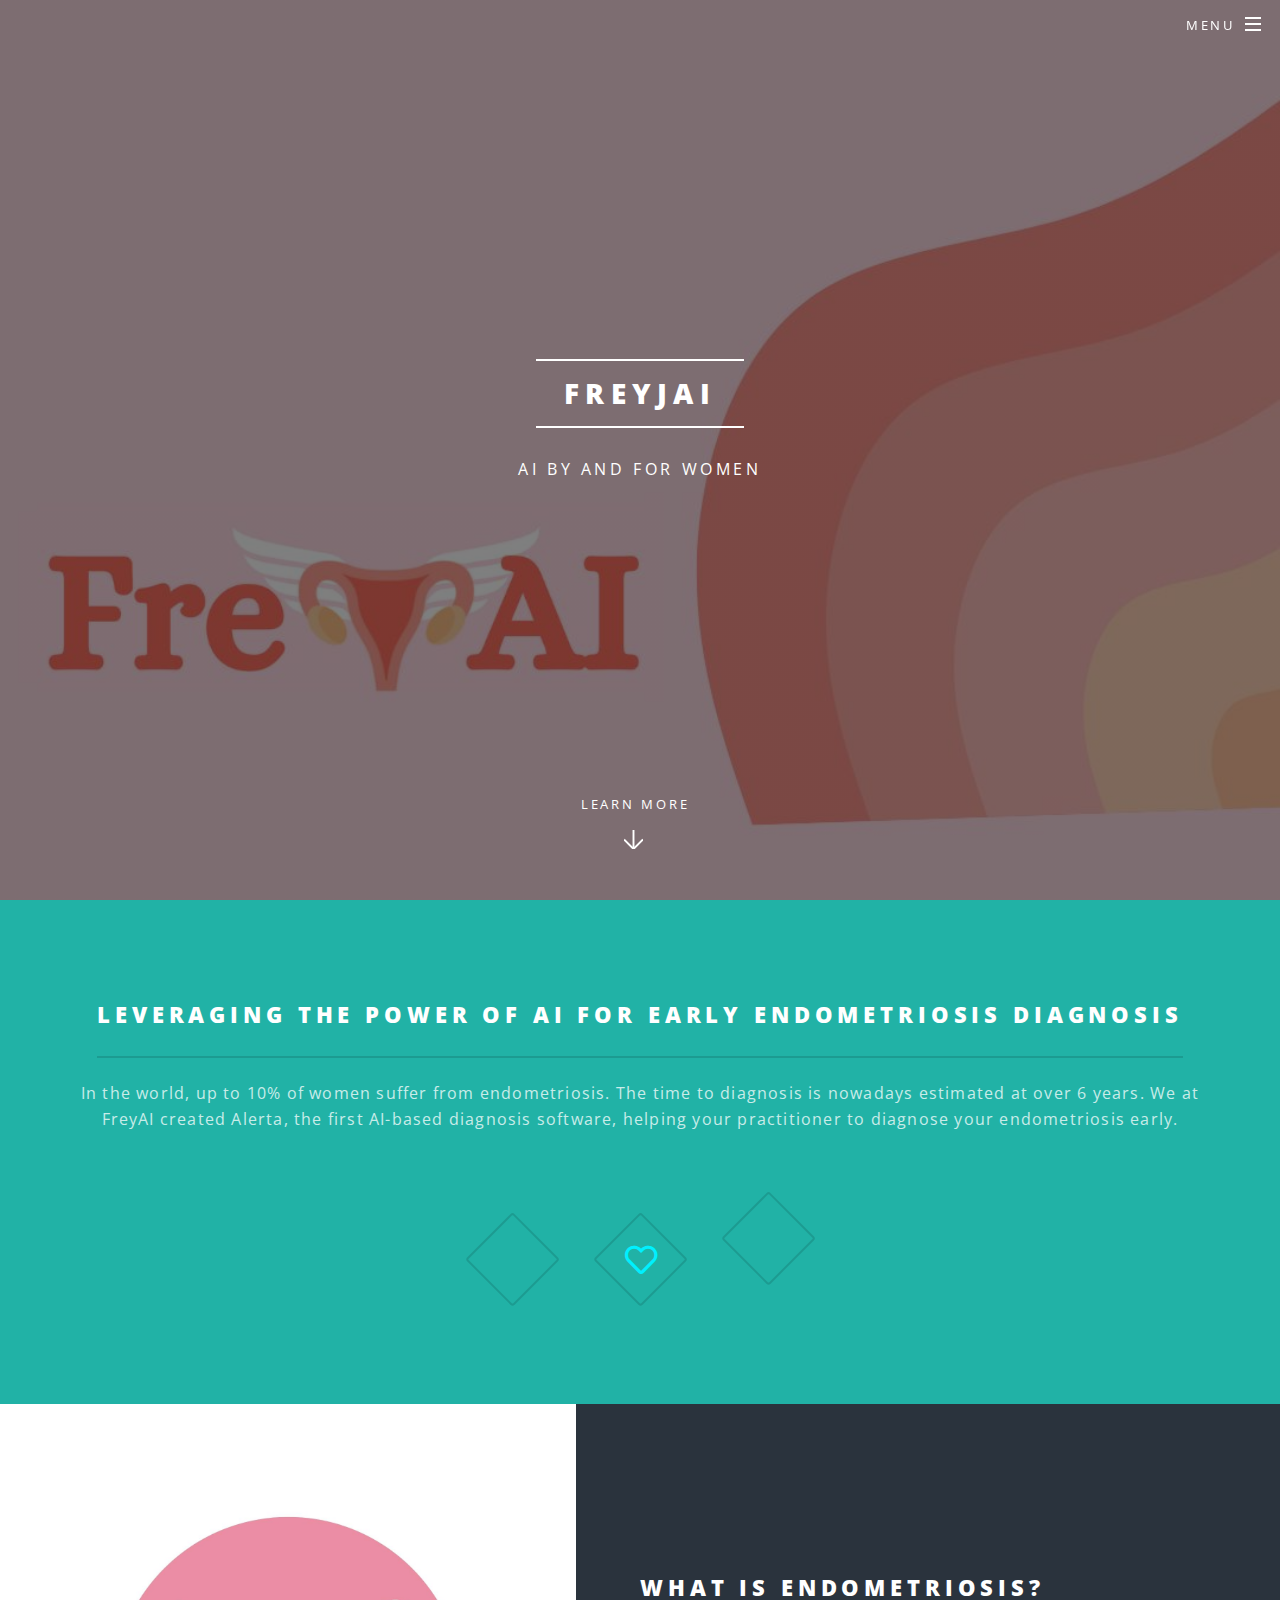
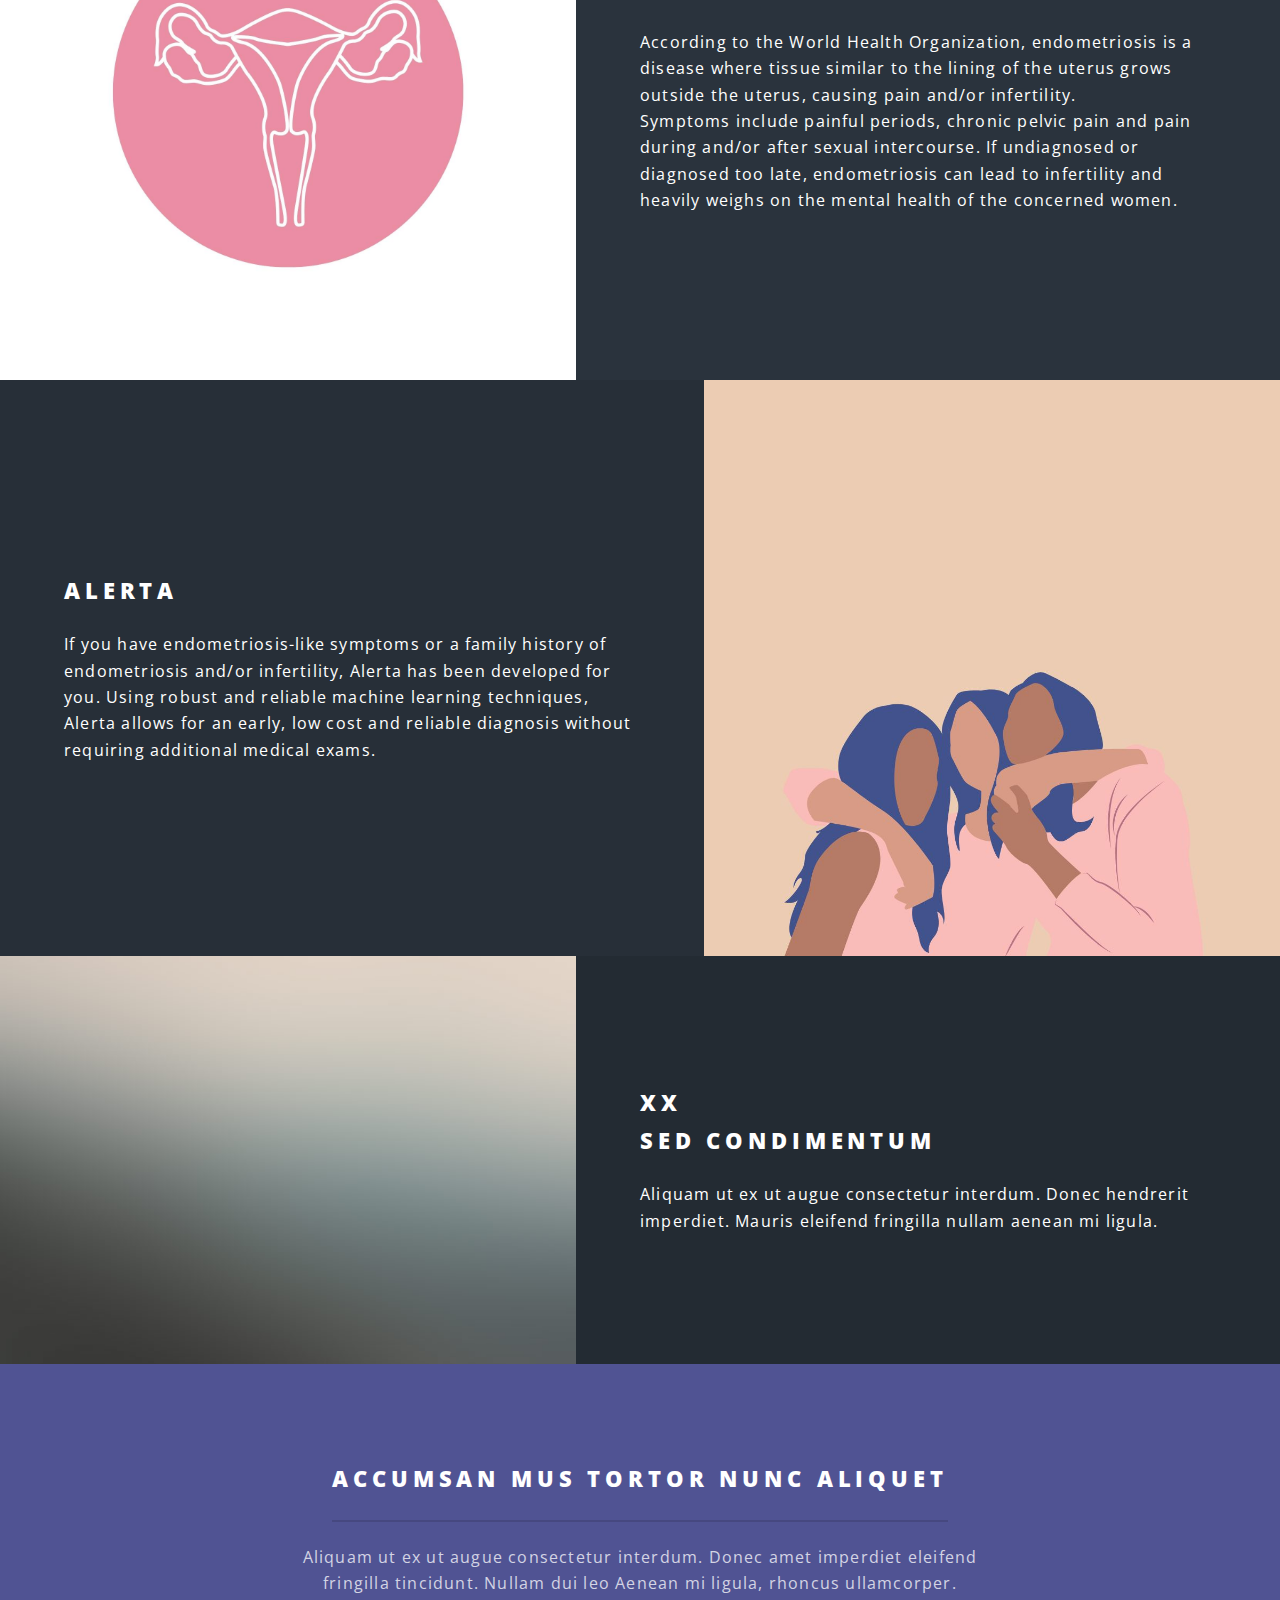
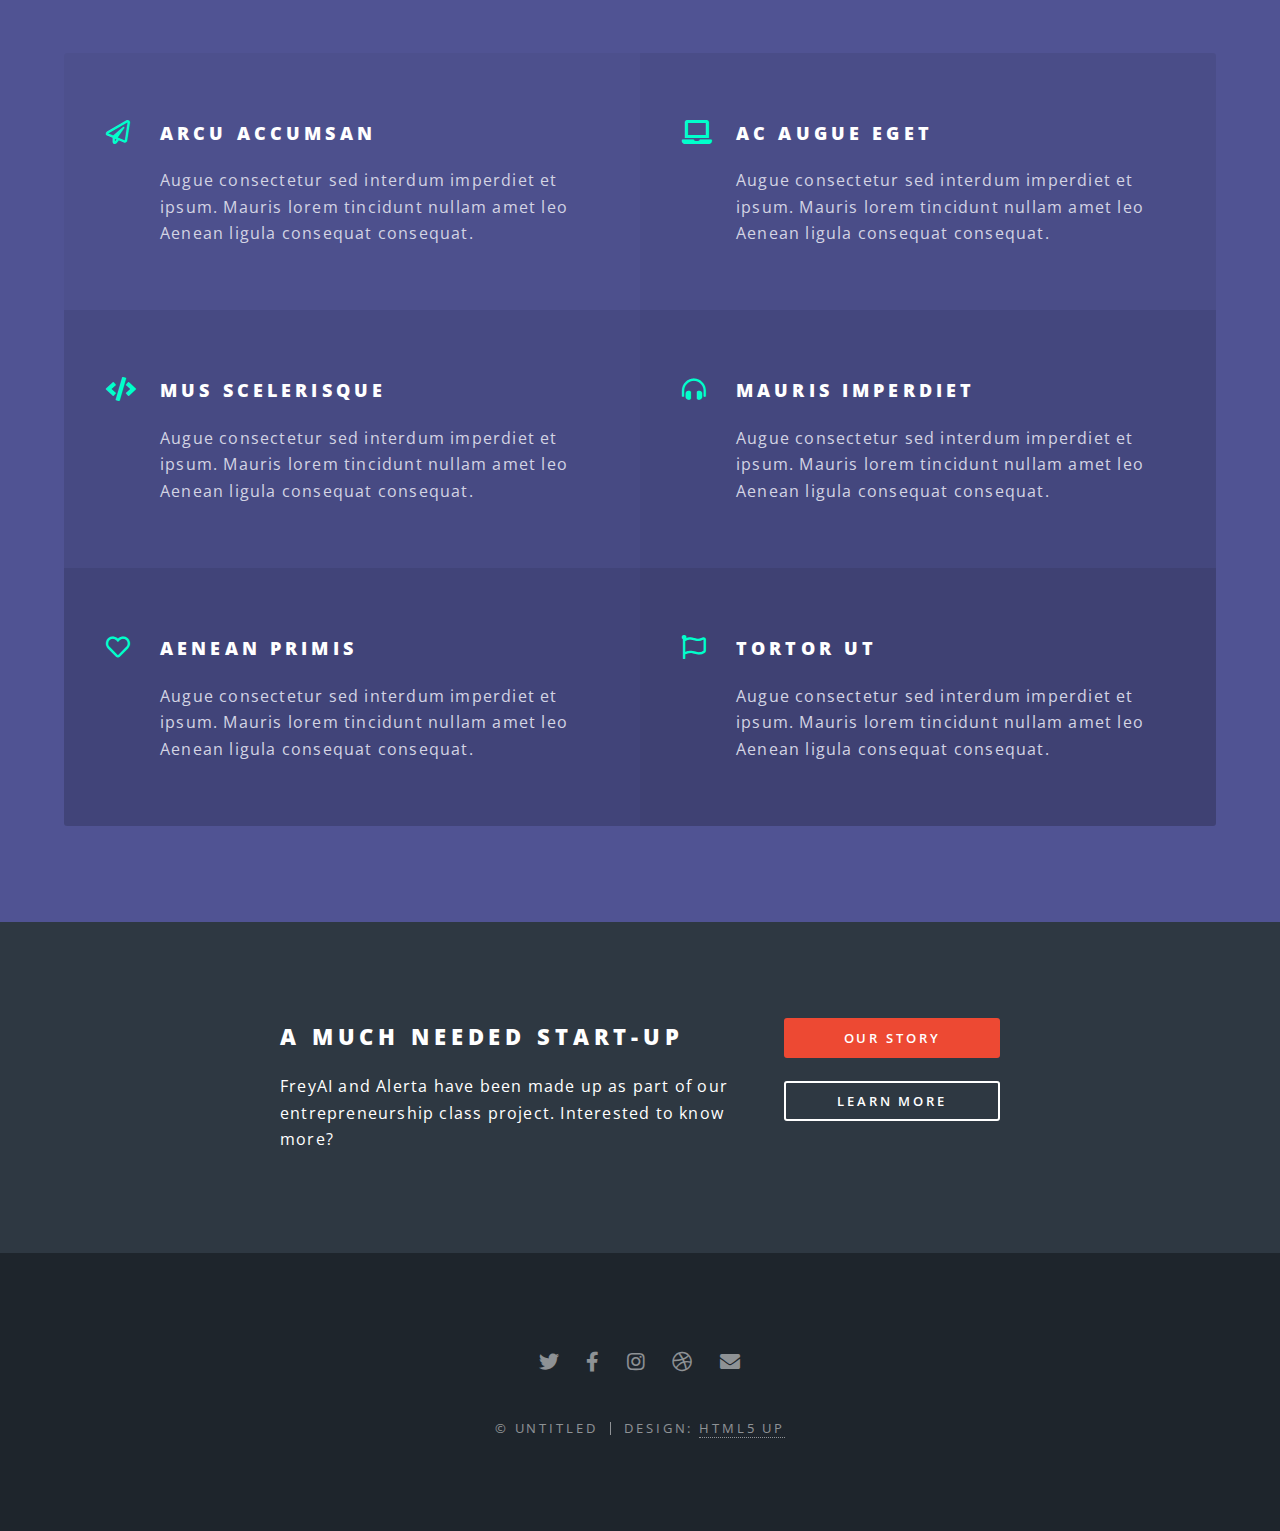
==== index.html @ 2bc04b13 "Update index.html" ====
<!DOCTYPE HTML>
<!--
	Spectral by HTML5 UP
	html5up.net | @ajlkn
	Free for personal and commercial use under the CCA 3.0 license (html5up.net/license)
-->
<html>
	<head>
		<title>FreyjAI</title>
		<meta charset="utf-8" />
		<meta name="viewport" content="width=device-width, initial-scale=1, user-scalable=no" />
		<link rel="stylesheet" href="assets/css/main.css" />
		<noscript><link rel="stylesheet" href="assets/css/noscript.css" /></noscript>
	</head>
	<body class="landing is-preload">

		<!-- Page Wrapper -->
			<div id="page-wrapper">

				<!-- Header -->
					<header id="header" class="alt">
						<h1><a href="index.html">FreyAI - Alerta</a></h1>
						<nav id="nav">
							<ul>
								<li class="special">
									<a href="#menu" class="menuToggle"><span>Menu</span></a>
									<div id="menu">
										<ul>
											<li><a href="index.html">Home</a></li>
											<li><a href="our_story.html">Our Story</a></li>
											<li><a href="product.html">Our product</a></li>
											<li><a href="#">Sign Up</a></li>
											<li><a href="#">Log In</a></li>
										</ul>
									</div>
								</li>
							</ul>
						</nav>
					</header>

				<!-- Banner -->
					<section id="banner">
						<div class="inner">
							<h2>FreyjAI</h2>
							<p> AI by and for women<br />
							<br />
							<!--crafted by <a href="http://html5up.net">HTML5 UP</a>.</p> -->
							<!-- ul class="actions special">
								<li><a href="#" class="button primary">Activate</a></li>
							</ul -->
						</div>
						<a href="#one" class="more scrolly">Learn More</a>
					</section>

				<!-- One -->
					<section id="one" class="wrapper style1 special">
						<div class="inner">
							<header class="major">
								<h2> Leveraging the power of AI for early endometriosis diagnosis </h2>
								<p> In the world, up to 10% of women suffer from endometriosis. The time to diagnosis is nowadays estimated at over 6 years.
								We at FreyAI created Alerta, the first AI-based diagnosis software, helping your practitioner to diagnose your endometriosis early.</p>
							</header>
							<ul class="icons major">
								<li><span class="icon fa-user-md major style1"><span class="label">Lorem</span></span></li>
								<li><span class="icon fa-heart major style2"><span class="label">Ipsum</span></span></li>
								<li><span class="icon fa-shield-check major style3"><span class="label">Dolor</span></span></li>
							</ul>
						</div>
					</section>

				<!-- Two -->
					<section id="two" class="wrapper alt style2">
						<section class="spotlight">
							<div class="image"><img src="images/uterus_pink.jpg" alt="" /></div><div class="content">
								<h2>What is endometriosis?</h2>
								<p> According to the World Health Organization, endometriosis is a disease where tissue similar to the lining of the uterus grows outside the uterus, causing pain and/or infertility. <br />
								Symptoms include painful periods, chronic pelvic pain and pain during and/or after sexual intercourse.
								If undiagnosed or diagnosed too late, endometriosis can lead to infertility and heavily weighs on the mental health of the concerned women.</p>
							</div>
						</section>
						<section class="spotlight">
							<div class="image"><img src="images/3_girls.jpg" alt="" /></div><div class="content">
								<h2>Alerta</h2>
								<p>If you have endometriosis-like symptoms or a family history of endometriosis and/or infertility, Alerta has been developed for you. Using robust and reliable machine learning techniques, Alerta allows for an early, low cost and reliable diagnosis without requiring additional medical exams.</p>
							</div>
						</section>
						<section class="spotlight">
							<div class="image"><img src="images/pic03.jpg" alt="" /></div><div class="content">
								<h2>XX<br />
								sed condimentum</h2>
								<p>Aliquam ut ex ut augue consectetur interdum. Donec hendrerit imperdiet. Mauris eleifend fringilla nullam aenean mi ligula.</p>
							</div>
						</section>
					</section>

				<!-- Three -->
					<section id="three" class="wrapper style3 special">
						<div class="inner">
							<header class="major">
								<h2>Accumsan mus tortor nunc aliquet</h2>
								<p>Aliquam ut ex ut augue consectetur interdum. Donec amet imperdiet eleifend<br />
								fringilla tincidunt. Nullam dui leo Aenean mi ligula, rhoncus ullamcorper.</p>
							</header>
							<ul class="features">
								<li class="icon fa-paper-plane">
									<h3>Arcu accumsan</h3>
									<p>Augue consectetur sed interdum imperdiet et ipsum. Mauris lorem tincidunt nullam amet leo Aenean ligula consequat consequat.</p>
								</li>
								<li class="icon solid fa-laptop">
									<h3>Ac Augue Eget</h3>
									<p>Augue consectetur sed interdum imperdiet et ipsum. Mauris lorem tincidunt nullam amet leo Aenean ligula consequat consequat.</p>
								</li>
								<li class="icon solid fa-code">
									<h3>Mus Scelerisque</h3>
									<p>Augue consectetur sed interdum imperdiet et ipsum. Mauris lorem tincidunt nullam amet leo Aenean ligula consequat consequat.</p>
								</li>
								<li class="icon solid fa-headphones-alt">
									<h3>Mauris Imperdiet</h3>
									<p>Augue consectetur sed interdum imperdiet et ipsum. Mauris lorem tincidunt nullam amet leo Aenean ligula consequat consequat.</p>
								</li>
								<li class="icon fa-heart">
									<h3>Aenean Primis</h3>
									<p>Augue consectetur sed interdum imperdiet et ipsum. Mauris lorem tincidunt nullam amet leo Aenean ligula consequat consequat.</p>
								</li>
								<li class="icon fa-flag">
									<h3>Tortor Ut</h3>
									<p>Augue consectetur sed interdum imperdiet et ipsum. Mauris lorem tincidunt nullam amet leo Aenean ligula consequat consequat.</p>
								</li>
							</ul>
						</div>
					</section>

				<!-- CTA -->
					<section id="cta" class="wrapper style4">
						<div class="inner">
							<header>
								<h2>A much needed start-up </h2>
								<p>FreyAI and Alerta have been made up as part of our entrepreneurship class project. Interested to know more?</p>
							</header>
							<ul class="actions stacked">
								<li><a href="our_story.html" class="button fit primary">Our story</a></li>
								<li><a href="https://staging-edu.epfl.ch/coursebook/fr/entrepreneurship-in-life-sciences-BIO-490" class="button fit">Learn More</a></li>
							</ul>
						</div>
					</section>

				<!-- Footer -->
					<footer id="footer">
						<ul class="icons">
							<li><a href="#" class="icon brands fa-twitter"><span class="label">Twitter</span></a></li>
							<li><a href="#" class="icon brands fa-facebook-f"><span class="label">Facebook</span></a></li>
							<li><a href="#" class="icon brands fa-instagram"><span class="label">Instagram</span></a></li>
							<li><a href="#" class="icon brands fa-dribbble"><span class="label">Dribbble</span></a></li>
							<li><a href="#" class="icon solid fa-envelope"><span class="label">Email</span></a></li>
						</ul>
						<ul class="copyright">
							<li>&copy; Untitled</li><li>Design: <a href="http://html5up.net">HTML5 UP</a></li>
						</ul>
					</footer>

			</div>

		<!-- Scripts -->
			<script src="assets/js/jquery.min.js"></script>
			<script src="assets/js/jquery.scrollex.min.js"></script>
			<script src="assets/js/jquery.scrolly.min.js"></script>
			<script src="assets/js/browser.min.js"></script>
			<script src="assets/js/breakpoints.min.js"></script>
			<script src="assets/js/util.js"></script>
			<script src="assets/js/main.js"></script>

	</body>
</html>
---- assets/css/main.css ----
@import url(fontawesome-all.min.css);
@import url("https://fonts.googleapis.com/css?family=Open+Sans:400,400italic,600,600italic,800,800italic");

/*
	Spectral by HTML5 UP
	html5up.net | @ajlkn
	Free for personal and commercial use under the CCA 3.0 license (html5up.net/license)
*/

html, body, div, span, applet, object,
iframe, h1, h2, h3, h4, h5, h6, p, blockquote,
pre, a, abbr, acronym, address, big, cite,
code, del, dfn, em, img, ins, kbd, q, s, samp,
small, strike, strong, sub, sup, tt, var, b,
u, i, center, dl, dt, dd, ol, ul, li, fieldset,
form, label, legend, table, caption, tbody,
tfoot, thead, tr, th, td, article, aside,
canvas, details, embed, figure, figcaption,
footer, header, hgroup, menu, nav, output, ruby,
section, summary, time, mark, audio, video {
	margin: 0;
	padding: 0;
	border: 0;
	font-size: 100%;
	font: inherit;
	vertical-align: baseline;}

article, aside, details, figcaption, figure,
footer, header, hgroup, menu, nav, section {
	display: block;}

body {
	line-height: 1;
}

ol, ul {
	list-style: none;
}

blockquote, q {
	quotes: none;
}

	blockquote:before, blockquote:after, q:before, q:after {
		content: '';
		content: none;
	}

table {
	border-collapse: collapse;
	border-spacing: 0;
}

body {
	-webkit-text-size-adjust: none;
}

mark {
	background-color: transparent;
	color: inherit;
}

input::-moz-focus-inner {
	border: 0;
	padding: 0;
}

input, select, textarea {
	-moz-appearance: none;
	-webkit-appearance: none;
	-ms-appearance: none;
	appearance: none;
}

/* Basic */

	@-ms-viewport {
		width: device-width;
	}

	html {
		box-sizing: border-box;
	}

	*, *:before, *:after {
		box-sizing: inherit;
	}

	body {
		background: #2e3842;
	}

		body.is-preload *, body.is-preload *:before, body.is-preload *:after {
			-moz-animation: none !important;
			-webkit-animation: none !important;
			-ms-animation: none !important;
			animation: none !important;
			-moz-transition: none !important;
			-webkit-transition: none !important;
			-ms-transition: none !important;
			transition: none !important;
		}

	body, input, select, textarea {
		color: #fff;
		font-family: "Open Sans", Helvetica, sans-serif;
		font-size: 15pt;
		font-weight: 400;
		letter-spacing: 0.075em;
		line-height: 1.65em;
	}

		@media screen and (max-width: 1680px) {

			body, input, select, textarea {
				font-size: 13pt;
			}

		}

		@media screen and (max-width: 1280px) {

			body, input, select, textarea {
				font-size: 12pt;
			}

		}

		@media screen and (max-width: 736px) {

			body, input, select, textarea {
				font-size: 11pt;
				letter-spacing: 0.0375em;
			}

		}

	a {
		-moz-transition: color 0.2s ease, border-bottom-color 0.2s ease;
		-webkit-transition: color 0.2s ease, border-bottom-color 0.2s ease;
		-ms-transition: color 0.2s ease, border-bottom-color 0.2s ease;
		transition: color 0.2s ease, border-bottom-color 0.2s ease;
		border-bottom: dotted 1px;
		color: inherit;
		text-decoration: none;
	}

		a:hover {
			border-bottom-color: transparent;
		}

	strong, b {
		color: #fff;
		font-weight: 600;
	}

	em, i {
		font-style: italic;
	}

	p {
		margin: 0 0 2em 0;
	}

	h1, h2, h3, h4, h5, h6 {
		color: #fff;
		font-weight: 800;
		letter-spacing: 0.225em;
		line-height: 1em;
		margin: 0 0 1em 0;
		text-transform: uppercase;
	}

		h1 a, h2 a, h3 a, h4 a, h5 a, h6 a {
			color: inherit;
			text-decoration: none;
		}

	h2 {
		font-size: 1.35em;
		line-height: 1.75em;
	}

		@media screen and (max-width: 736px) {

			h2 {
				font-size: 1.1em;
				line-height: 1.65em;
			}

		}

	h3 {
		font-size: 1.15em;
		line-height: 1.75em;
	}

		@media screen and (max-width: 736px) {

			h3 {
				font-size: 1em;
				line-height: 1.65em;
			}

		}

	h4 {
		font-size: 1em;
		line-height: 1.5em;
	}

	h5 {
		font-size: 0.8em;
		line-height: 1.5em;
	}

	h6 {
		font-size: 0.7em;
		line-height: 1.5em;
	}

	sub {
		font-size: 0.8em;
		position: relative;
		top: 0.5em;
	}

	sup {
		font-size: 0.8em;
		position: relative;
		top: -0.5em;
	}

	hr {
		border: 0;
		border-bottom: solid 2px #fff;
		margin: 3em 0;
	}

		hr.major {
			margin: 4.5em 0;
		}

	blockquote {
		border-left: solid 4px #fff;
		font-style: italic;
		margin: 0 0 2em 0;
		padding: 0.5em 0 0.5em 2em;
	}

	code {
		background: rgba(144, 144, 144, 0.25);
		border-radius: 3px;
		font-family: "Courier New", monospace;
		font-size: 0.9em;
		letter-spacing: 0;
		margin: 0 0.25em;
		padding: 0.25em 0.65em;
	}

	pre {
		-webkit-overflow-scrolling: touch;
		font-family: "Courier New", monospace;
		font-size: 0.9em;
		margin: 0 0 2em 0;
	}

		pre code {
			display: block;
			line-height: 1.75em;
			padding: 1em 1.5em;
			overflow-x: auto;
		}

	.align-left {
		text-align: left;
	}

	.align-center {
		text-align: center;
	}

	.align-right {
		text-align: right;
	}

/* Row */

	.row {
		display: flex;
		flex-wrap: wrap;
		box-sizing: border-box;
		align-items: stretch;
	}

		.row > * {
			box-sizing: border-box;
		}

		.row.gtr-uniform > * > :last-child {
			margin-bottom: 0;
		}

		.row.aln-left {
			justify-content: flex-start;
		}

		.row.aln-center {
			justify-content: center;
		}

		.row.aln-right {
			justify-content: flex-end;
		}

		.row.aln-top {
			align-items: flex-start;
		}

		.row.aln-middle {
			align-items: center;
		}

		.row.aln-bottom {
			align-items: flex-end;
		}

		.row > .imp {
			order: -1;
		}

		.row > .col-1 {
			width: 8.33333%;
		}

		.row > .off-1 {
			margin-left: 8.33333%;
		}

		.row > .col-2 {
			width: 16.66667%;
		}

		.row > .off-2 {
			margin-left: 16.66667%;
		}

		.row > .col-3 {
			width: 25%;
		}

		.row > .off-3 {
			margin-left: 25%;
		}

		.row > .col-4 {
			width: 33.33333%;
		}

		.row > .off-4 {
			margin-left: 33.33333%;
		}

		.row > .col-5 {
			width: 41.66667%;
		}

		.row > .off-5 {
			margin-left: 41.66667%;
		}

		.row > .col-6 {
			width: 50%;
		}

		.row > .off-6 {
			margin-left: 50%;
		}

		.row > .col-7 {
			width: 58.33333%;
		}

		.row > .off-7 {
			margin-left: 58.33333%;
		}

		.row > .col-8 {
			width: 66.66667%;
		}

		.row > .off-8 {
			margin-left: 66.66667%;
		}

		.row > .col-9 {
			width: 75%;
		}

		.row > .off-9 {
			margin-left: 75%;
		}

		.row > .col-10 {
			width: 83.33333%;
		}

		.row > .off-10 {
			margin-left: 83.33333%;
		}

		.row > .col-11 {
			width: 91.66667%;
		}

		.row > .off-11 {
			margin-left: 91.66667%;
		}

		.row > .col-12 {
			width: 100%;
		}

		.row > .off-12 {
			margin-left: 100%;
		}

		.row.gtr-0 {
			margin-top: 0;
			margin-left: 0em;
		}

			.row.gtr-0 > * {
				padding: 0 0 0 0em;
			}

			.row.gtr-0.gtr-uniform {
				margin-top: 0em;
			}

				.row.gtr-0.gtr-uniform > * {
					padding-top: 0em;
				}

		.row.gtr-25 {
			margin-top: 0;
			margin-left: -0.375em;
		}

			.row.gtr-25 > * {
				padding: 0 0 0 0.375em;
			}

			.row.gtr-25.gtr-uniform {
				margin-top: -0.375em;
			}

				.row.gtr-25.gtr-uniform > * {
					padding-top: 0.375em;
				}

		.row.gtr-50 {
			margin-top: 0;
			margin-left: -0.75em;
		}

			.row.gtr-50 > * {
				padding: 0 0 0 0.75em;
			}

			.row.gtr-50.gtr-uniform {
				margin-top: -0.75em;
			}

				.row.gtr-50.gtr-uniform > * {
					padding-top: 0.75em;
				}

		.row {
			margin-top: 0;
			margin-left: -1.5em;
		}

			.row > * {
				padding: 0 0 0 1.5em;
			}

			.row.gtr-uniform {
				margin-top: -1.5em;
			}

				.row.gtr-uniform > * {
					padding-top: 1.5em;
				}

		.row.gtr-150 {
			margin-top: 0;
			margin-left: -2.25em;
		}

			.row.gtr-150 > * {
				padding: 0 0 0 2.25em;
			}

			.row.gtr-150.gtr-uniform {
				margin-top: -2.25em;
			}

				.row.gtr-150.gtr-uniform > * {
					padding-top: 2.25em;
				}

		.row.gtr-200 {
			margin-top: 0;
			margin-left: -3em;
		}

			.row.gtr-200 > * {
				padding: 0 0 0 3em;
			}

			.row.gtr-200.gtr-uniform {
				margin-top: -3em;
			}

				.row.gtr-200.gtr-uniform > * {
					padding-top: 3em;
				}

		@media screen and (max-width: 1680px) {

			.row {
				display: flex;
				flex-wrap: wrap;
				box-sizing: border-box;
				align-items: stretch;
			}

				.row > * {
					box-sizing: border-box;
				}

				.row.gtr-uniform > * > :last-child {
					margin-bottom: 0;
				}

				.row.aln-left {
					justify-content: flex-start;
				}

				.row.aln-center {
					justify-content: center;
				}

				.row.aln-right {
					justify-content: flex-end;
				}

				.row.aln-top {
					align-items: flex-start;
				}

				.row.aln-middle {
					align-items: center;
				}

				.row.aln-bottom {
					align-items: flex-end;
				}

				.row > .imp-xlarge {
					order: -1;
				}

				.row > .col-1-xlarge {
					width: 8.33333%;
				}

				.row > .off-1-xlarge {
					margin-left: 8.33333%;
				}

				.row > .col-2-xlarge {
					width: 16.66667%;
				}

				.row > .off-2-xlarge {
					margin-left: 16.66667%;
				}

				.row > .col-3-xlarge {
					width: 25%;
				}

				.row > .off-3-xlarge {
					margin-left: 25%;
				}

				.row > .col-4-xlarge {
					width: 33.33333%;
				}

				.row > .off-4-xlarge {
					margin-left: 33.33333%;
				}

				.row > .col-5-xlarge {
					width: 41.66667%;
				}

				.row > .off-5-xlarge {
					margin-left: 41.66667%;
				}

				.row > .col-6-xlarge {
					width: 50%;
				}

				.row > .off-6-xlarge {
					margin-left: 50%;
				}

				.row > .col-7-xlarge {
					width: 58.33333%;
				}

				.row > .off-7-xlarge {
					margin-left: 58.33333%;
				}

				.row > .col-8-xlarge {
					width: 66.66667%;
				}

				.row > .off-8-xlarge {
					margin-left: 66.66667%;
				}

				.row > .col-9-xlarge {
					width: 75%;
				}

				.row > .off-9-xlarge {
					margin-left: 75%;
				}

				.row > .col-10-xlarge {
					width: 83.33333%;
				}

				.row > .off-10-xlarge {
					margin-left: 83.33333%;
				}

				.row > .col-11-xlarge {
					width: 91.66667%;
				}

				.row > .off-11-xlarge {
					margin-left: 91.66667%;
				}

				.row > .col-12-xlarge {
					width: 100%;
				}

				.row > .off-12-xlarge {
					margin-left: 100%;
				}

				.row.gtr-0 {
					margin-top: 0;
					margin-left: 0em;
				}

					.row.gtr-0 > * {
						padding: 0 0 0 0em;
					}

					.row.gtr-0.gtr-uniform {
						margin-top: 0em;
					}

						.row.gtr-0.gtr-uniform > * {
							padding-top: 0em;
						}

				.row.gtr-25 {
					margin-top: 0;
					margin-left: -0.375em;
				}

					.row.gtr-25 > * {
						padding: 0 0 0 0.375em;
					}

					.row.gtr-25.gtr-uniform {
						margin-top: -0.375em;
					}

						.row.gtr-25.gtr-uniform > * {
							padding-top: 0.375em;
						}

				.row.gtr-50 {
					margin-top: 0;
					margin-left: -0.75em;
				}

					.row.gtr-50 > * {
						padding: 0 0 0 0.75em;
					}

					.row.gtr-50.gtr-uniform {
						margin-top: -0.75em;
					}

						.row.gtr-50.gtr-uniform > * {
							padding-top: 0.75em;
						}

				.row {
					margin-top: 0;
					margin-left: -1.5em;
				}

					.row > * {
						padding: 0 0 0 1.5em;
					}

					.row.gtr-uniform {
						margin-top: -1.5em;
					}

						.row.gtr-uniform > * {
							padding-top: 1.5em;
						}

				.row.gtr-150 {
					margin-top: 0;
					margin-left: -2.25em;
				}

					.row.gtr-150 > * {
						padding: 0 0 0 2.25em;
					}

					.row.gtr-150.gtr-uniform {
						margin-top: -2.25em;
					}

						.row.gtr-150.gtr-uniform > * {
							padding-top: 2.25em;
						}

				.row.gtr-200 {
					margin-top: 0;
					margin-left: -3em;
				}

					.row.gtr-200 > * {
						padding: 0 0 0 3em;
					}

					.row.gtr-200.gtr-uniform {
						margin-top: -3em;
					}

						.row.gtr-200.gtr-uniform > * {
							padding-top: 3em;
						}

		}

		@media screen and (max-width: 1280px) {

			.row {
				display: flex;
				flex-wrap: wrap;
				box-sizing: border-box;
				align-items: stretch;
			}

				.row > * {
					box-sizing: border-box;
				}

				.row.gtr-uniform > * > :last-child {
					margin-bottom: 0;
				}

				.row.aln-left {
					justify-content: flex-start;
				}

				.row.aln-center {
					justify-content: center;
				}

				.row.aln-right {
					justify-content: flex-end;
				}

				.row.aln-top {
					align-items: flex-start;
				}

				.row.aln-middle {
					align-items: center;
				}

				.row.aln-bottom {
					align-items: flex-end;
				}

				.row > .imp-large {
					order: -1;
				}

				.row > .col-1-large {
					width: 8.33333%;
				}

				.row > .off-1-large {
					margin-left: 8.33333%;
				}

				.row > .col-2-large {
					width: 16.66667%;
				}

				.row > .off-2-large {
					margin-left: 16.66667%;
				}

				.row > .col-3-large {
					width: 25%;
				}

				.row > .off-3-large {
					margin-left: 25%;
				}

				.row > .col-4-large {
					width: 33.33333%;
				}

				.row > .off-4-large {
					margin-left: 33.33333%;
				}

				.row > .col-5-large {
					width: 41.66667%;
				}

				.row > .off-5-large {
					margin-left: 41.66667%;
				}

				.row > .col-6-large {
					width: 50%;
				}

				.row > .off-6-large {
					margin-left: 50%;
				}

				.row > .col-7-large {
					width: 58.33333%;
				}

				.row > .off-7-large {
					margin-left: 58.33333%;
				}

				.row > .col-8-large {
					width: 66.66667%;
				}

				.row > .off-8-large {
					margin-left: 66.66667%;
				}

				.row > .col-9-large {
					width: 75%;
				}

				.row > .off-9-large {
					margin-left: 75%;
				}

				.row > .col-10-large {
					width: 83.33333%;
				}

				.row > .off-10-large {
					margin-left: 83.33333%;
				}

				.row > .col-11-large {
					width: 91.66667%;
				}

				.row > .off-11-large {
					margin-left: 91.66667%;
				}

				.row > .col-12-large {
					width: 100%;
				}

				.row > .off-12-large {
					margin-left: 100%;
				}

				.row.gtr-0 {
					margin-top: 0;
					margin-left: 0em;
				}

					.row.gtr-0 > * {
						padding: 0 0 0 0em;
					}

					.row.gtr-0.gtr-uniform {
						margin-top: 0em;
					}

						.row.gtr-0.gtr-uniform > * {
							padding-top: 0em;
						}

				.row.gtr-25 {
					margin-top: 0;
					margin-left: -0.375em;
				}

					.row.gtr-25 > * {
						padding: 0 0 0 0.375em;
					}

					.row.gtr-25.gtr-uniform {
						margin-top: -0.375em;
					}

						.row.gtr-25.gtr-uniform > * {
							padding-top: 0.375em;
						}

				.row.gtr-50 {
					margin-top: 0;
					margin-left: -0.75em;
				}

					.row.gtr-50 > * {
						padding: 0 0 0 0.75em;
					}

					.row.gtr-50.gtr-uniform {
						margin-top: -0.75em;
					}

						.row.gtr-50.gtr-uniform > * {
							padding-top: 0.75em;
						}

				.row {
					margin-top: 0;
					margin-left: -1.5em;
				}

					.row > * {
						padding: 0 0 0 1.5em;
					}

					.row.gtr-uniform {
						margin-top: -1.5em;
					}

						.row.gtr-uniform > * {
							padding-top: 1.5em;
						}

				.row.gtr-150 {
					margin-top: 0;
					margin-left: -2.25em;
				}

					.row.gtr-150 > * {
						padding: 0 0 0 2.25em;
					}

					.row.gtr-150.gtr-uniform {
						margin-top: -2.25em;
					}

						.row.gtr-150.gtr-uniform > * {
							padding-top: 2.25em;
						}

				.row.gtr-200 {
					margin-top: 0;
					margin-left: -3em;
				}

					.row.gtr-200 > * {
						padding: 0 0 0 3em;
					}

					.row.gtr-200.gtr-uniform {
						margin-top: -3em;
					}

						.row.gtr-200.gtr-uniform > * {
							padding-top: 3em;
						}

		}

		@media screen and (max-width: 980px) {

			.row {
				display: flex;
				flex-wrap: wrap;
				box-sizing: border-box;
				align-items: stretch;
			}

				.row > * {
					box-sizing: border-box;
				}

				.row.gtr-uniform > * > :last-child {
					margin-bottom: 0;
				}

				.row.aln-left {
					justify-content: flex-start;
				}

				.row.aln-center {
					justify-content: center;
				}

				.row.aln-right {
					justify-content: flex-end;
				}

				.row.aln-top {
					align-items: flex-start;
				}

				.row.aln-middle {
					align-items: center;
				}

				.row.aln-bottom {
					align-items: flex-end;
				}

				.row > .imp-medium {
					order: -1;
				}

				.row > .col-1-medium {
					width: 8.33333%;
				}

				.row > .off-1-medium {
					margin-left: 8.33333%;
				}

				.row > .col-2-medium {
					width: 16.66667%;
				}

				.row > .off-2-medium {
					margin-left: 16.66667%;
				}

				.row > .col-3-medium {
					width: 25%;
				}

				.row > .off-3-medium {
					margin-left: 25%;
				}

				.row > .col-4-medium {
					width: 33.33333%;
				}

				.row > .off-4-medium {
					margin-left: 33.33333%;
				}

				.row > .col-5-medium {
					width: 41.66667%;
				}

				.row > .off-5-medium {
					margin-left: 41.66667%;
				}

				.row > .col-6-medium {
					width: 50%;
				}

				.row > .off-6-medium {
					margin-left: 50%;
				}

				.row > .col-7-medium {
					width: 58.33333%;
				}

				.row > .off-7-medium {
					margin-left: 58.33333%;
				}

				.row > .col-8-medium {
					width: 66.66667%;
				}

				.row > .off-8-medium {
					margin-left: 66.66667%;
				}

				.row > .col-9-medium {
					width: 75%;
				}

				.row > .off-9-medium {
					margin-left: 75%;
				}

				.row > .col-10-medium {
					width: 83.33333%;
				}

				.row > .off-10-medium {
					margin-left: 83.33333%;
				}

				.row > .col-11-medium {
					width: 91.66667%;
				}

				.row > .off-11-medium {
					margin-left: 91.66667%;
				}

				.row > .col-12-medium {
					width: 100%;
				}

				.row > .off-12-medium {
					margin-left: 100%;
				}

				.row.gtr-0 {
					margin-top: 0;
					margin-left: 0em;
				}

					.row.gtr-0 > * {
						padding: 0 0 0 0em;
					}

					.row.gtr-0.gtr-uniform {
						margin-top: 0em;
					}

						.row.gtr-0.gtr-uniform > * {
							padding-top: 0em;
						}

				.row.gtr-25 {
					margin-top: 0;
					margin-left: -0.375em;
				}

					.row.gtr-25 > * {
						padding: 0 0 0 0.375em;
					}

					.row.gtr-25.gtr-uniform {
						margin-top: -0.375em;
					}

						.row.gtr-25.gtr-uniform > * {
							padding-top: 0.375em;
						}

				.row.gtr-50 {
					margin-top: 0;
					margin-left: -0.75em;
				}

					.row.gtr-50 > * {
						padding: 0 0 0 0.75em;
					}

					.row.gtr-50.gtr-uniform {
						margin-top: -0.75em;
					}

						.row.gtr-50.gtr-uniform > * {
							padding-top: 0.75em;
						}

				.row {
					margin-top: 0;
					margin-left: -1.5em;
				}

					.row > * {
						padding: 0 0 0 1.5em;
					}

					.row.gtr-uniform {
						margin-top: -1.5em;
					}

						.row.gtr-uniform > * {
							padding-top: 1.5em;
						}

				.row.gtr-150 {
					margin-top: 0;
					margin-left: -2.25em;
				}

					.row.gtr-150 > * {
						padding: 0 0 0 2.25em;
					}

					.row.gtr-150.gtr-uniform {
						margin-top: -2.25em;
					}

						.row.gtr-150.gtr-uniform > * {
							padding-top: 2.25em;
						}

				.row.gtr-200 {
					margin-top: 0;
					margin-left: -3em;
				}

					.row.gtr-200 > * {
						padding: 0 0 0 3em;
					}

					.row.gtr-200.gtr-uniform {
						margin-top: -3em;
					}

						.row.gtr-200.gtr-uniform > * {
							padding-top: 3em;
						}

		}

		@media screen and (max-width: 736px) {

			.row {
				display: flex;
				flex-wrap: wrap;
				box-sizing: border-box;
				align-items: stretch;
			}

				.row > * {
					box-sizing: border-box;
				}

				.row.gtr-uniform > * > :last-child {
					margin-bottom: 0;
				}

				.row.aln-left {
					justify-content: flex-start;
				}

				.row.aln-center {
					justify-content: center;
				}

				.row.aln-right {
					justify-content: flex-end;
				}

				.row.aln-top {
					align-items: flex-start;
				}

				.row.aln-middle {
					align-items: center;
				}

				.row.aln-bottom {
					align-items: flex-end;
				}

				.row > .imp-small {
					order: -1;
				}

				.row > .col-1-small {
					width: 8.33333%;
				}

				.row > .off-1-small {
					margin-left: 8.33333%;
				}

				.row > .col-2-small {
					width: 16.66667%;
				}

				.row > .off-2-small {
					margin-left: 16.66667%;
				}

				.row > .col-3-small {
					width: 25%;
				}

				.row > .off-3-small {
					margin-left: 25%;
				}

				.row > .col-4-small {
					width: 33.33333%;
				}

				.row > .off-4-small {
					margin-left: 33.33333%;
				}

				.row > .col-5-small {
					width: 41.66667%;
				}

				.row > .off-5-small {
					margin-left: 41.66667%;
				}

				.row > .col-6-small {
					width: 50%;
				}

				.row > .off-6-small {
					margin-left: 50%;
				}

				.row > .col-7-small {
					width: 58.33333%;
				}

				.row > .off-7-small {
					margin-left: 58.33333%;
				}

				.row > .col-8-small {
					width: 66.66667%;
				}

				.row > .off-8-small {
					margin-left: 66.66667%;
				}

				.row > .col-9-small {
					width: 75%;
				}

				.row > .off-9-small {
					margin-left: 75%;
				}

				.row > .col-10-small {
					width: 83.33333%;
				}

				.row > .off-10-small {
					margin-left: 83.33333%;
				}

				.row > .col-11-small {
					width: 91.66667%;
				}

				.row > .off-11-small {
					margin-left: 91.66667%;
				}

				.row > .col-12-small {
					width: 100%;
				}

				.row > .off-12-small {
					margin-left: 100%;
				}

				.row.gtr-0 {
					margin-top: 0;
					margin-left: 0em;
				}

					.row.gtr-0 > * {
						padding: 0 0 0 0em;
					}

					.row.gtr-0.gtr-uniform {
						margin-top: 0em;
					}

						.row.gtr-0.gtr-uniform > * {
							padding-top: 0em;
						}

				.row.gtr-25 {
					margin-top: 0;
					margin-left: -0.375em;
				}

					.row.gtr-25 > * {
						padding: 0 0 0 0.375em;
					}

					.row.gtr-25.gtr-uniform {
						margin-top: -0.375em;
					}

						.row.gtr-25.gtr-uniform > * {
							padding-top: 0.375em;
						}

				.row.gtr-50 {
					margin-top: 0;
					margin-left: -0.75em;
				}

					.row.gtr-50 > * {
						padding: 0 0 0 0.75em;
					}

					.row.gtr-50.gtr-uniform {
						margin-top: -0.75em;
					}

						.row.gtr-50.gtr-uniform > * {
							padding-top: 0.75em;
						}

				.row {
					margin-top: 0;
					margin-left: -1.5em;
				}

					.row > * {
						padding: 0 0 0 1.5em;
					}

					.row.gtr-uniform {
						margin-top: -1.5em;
					}

						.row.gtr-uniform > * {
							padding-top: 1.5em;
						}

				.row.gtr-150 {
					margin-top: 0;
					margin-left: -2.25em;
				}

					.row.gtr-150 > * {
						padding: 0 0 0 2.25em;
					}

					.row.gtr-150.gtr-uniform {
						margin-top: -2.25em;
					}

						.row.gtr-150.gtr-uniform > * {
							padding-top: 2.25em;
						}

				.row.gtr-200 {
					margin-top: 0;
					margin-left: -3em;
				}

					.row.gtr-200 > * {
						padding: 0 0 0 3em;
					}

					.row.gtr-200.gtr-uniform {
						margin-top: -3em;
					}

						.row.gtr-200.gtr-uniform > * {
							padding-top: 3em;
						}

		}

		@media screen and (max-width: 480px) {

			.row {
				display: flex;
				flex-wrap: wrap;
				box-sizing: border-box;
				align-items: stretch;
			}

				.row > * {
					box-sizing: border-box;
				}

				.row.gtr-uniform > * > :last-child {
					margin-bottom: 0;
				}

				.row.aln-left {
					justify-content: flex-start;
				}

				.row.aln-center {
					justify-content: center;
				}

				.row.aln-right {
					justify-content: flex-end;
				}

				.row.aln-top {
					align-items: flex-start;
				}

				.row.aln-middle {
					align-items: center;
				}

				.row.aln-bottom {
					align-items: flex-end;
				}

				.row > .imp-xsmall {
					order: -1;
				}

				.row > .col-1-xsmall {
					width: 8.33333%;
				}

				.row > .off-1-xsmall {
					margin-left: 8.33333%;
				}

				.row > .col-2-xsmall {
					width: 16.66667%;
				}

				.row > .off-2-xsmall {
					margin-left: 16.66667%;
				}

				.row > .col-3-xsmall {
					width: 25%;
				}

				.row > .off-3-xsmall {
					margin-left: 25%;
				}

				.row > .col-4-xsmall {
					width: 33.33333%;
				}

				.row > .off-4-xsmall {
					margin-left: 33.33333%;
				}

				.row > .col-5-xsmall {
					width: 41.66667%;
				}

				.row > .off-5-xsmall {
					margin-left: 41.66667%;
				}

				.row > .col-6-xsmall {
					width: 50%;
				}

				.row > .off-6-xsmall {
					margin-left: 50%;
				}

				.row > .col-7-xsmall {
					width: 58.33333%;
				}

				.row > .off-7-xsmall {
					margin-left: 58.33333%;
				}

				.row > .col-8-xsmall {
					width: 66.66667%;
				}

				.row > .off-8-xsmall {
					margin-left: 66.66667%;
				}

				.row > .col-9-xsmall {
					width: 75%;
				}

				.row > .off-9-xsmall {
					margin-left: 75%;
				}

				.row > .col-10-xsmall {
					width: 83.33333%;
				}

				.row > .off-10-xsmall {
					margin-left: 83.33333%;
				}

				.row > .col-11-xsmall {
					width: 91.66667%;
				}

				.row > .off-11-xsmall {
					margin-left: 91.66667%;
				}

				.row > .col-12-xsmall {
					width: 100%;
				}

				.row > .off-12-xsmall {
					margin-left: 100%;
				}

				.row.gtr-0 {
					margin-top: 0;
					margin-left: 0em;
				}

					.row.gtr-0 > * {
						padding: 0 0 0 0em;
					}

					.row.gtr-0.gtr-uniform {
						margin-top: 0em;
					}

						.row.gtr-0.gtr-uniform > * {
							padding-top: 0em;
						}

				.row.gtr-25 {
					margin-top: 0;
					margin-left: -0.375em;
				}

					.row.gtr-25 > * {
						padding: 0 0 0 0.375em;
					}

					.row.gtr-25.gtr-uniform {
						margin-top: -0.375em;
					}

						.row.gtr-25.gtr-uniform > * {
							padding-top: 0.375em;
						}

				.row.gtr-50 {
					margin-top: 0;
					margin-left: -0.75em;
				}

					.row.gtr-50 > * {
						padding: 0 0 0 0.75em;
					}

					.row.gtr-50.gtr-uniform {
						margin-top: -0.75em;
					}

						.row.gtr-50.gtr-uniform > * {
							padding-top: 0.75em;
						}

				.row {
					margin-top: 0;
					margin-left: -1.5em;
				}

					.row > * {
						padding: 0 0 0 1.5em;
					}

					.row.gtr-uniform {
						margin-top: -1.5em;
					}

						.row.gtr-uniform > * {
							padding-top: 1.5em;
						}

				.row.gtr-150 {
					margin-top: 0;
					margin-left: -2.25em;
				}

					.row.gtr-150 > * {
						padding: 0 0 0 2.25em;
					}

					.row.gtr-150.gtr-uniform {
						margin-top: -2.25em;
					}

						.row.gtr-150.gtr-uniform > * {
							padding-top: 2.25em;
						}

				.row.gtr-200 {
					margin-top: 0;
					margin-left: -3em;
				}

					.row.gtr-200 > * {
						padding: 0 0 0 3em;
					}

					.row.gtr-200.gtr-uniform {
						margin-top: -3em;
					}

						.row.gtr-200.gtr-uniform > * {
							padding-top: 3em;
						}

		}

/* Section/Article */

	section.special, article.special {
		text-align: center;
	}

	header p {
		color: rgba(255, 255, 255, 0.5);
		position: relative;
		top: -0.25em;
	}

	header h3 + p {
		font-size: 1.1em;
	}

	header h4 + p,
	header h5 + p,
	header h6 + p {
		font-size: 0.9em;
	}

	header.major {
		margin: 0 0 3.5em 0;
	}

		header.major h2, header.major h3, header.major h4, header.major h5, header.major h6 {
			border-bottom: solid 2px #fff;
			display: inline-block;
			padding-bottom: 1em;
			position: relative;
		}

			header.major h2:after, header.major h3:after, header.major h4:after, header.major h5:after, header.major h6:after {
				content: '';
				display: block;
				height: 1px;
			}

		header.major p {
			color: #fff;
			top: 0;
		}

		@media screen and (max-width: 736px) {

			header.major {
				margin: 0 0 2em 0;
			}

		}

	@media screen and (max-width: 980px) {

		header br {
			display: none;
		}

	}

/* Form */

	form {
		margin: 0 0 2em 0;
	}

	label {
		color: #fff;
		display: block;
		font-size: 0.9em;
		font-weight: 600;
		margin: 0 0 1em 0;
	}

	input[type="text"],
	input[type="password"],
	input[type="email"],
	select,
	textarea {
		-moz-appearance: none;
		-webkit-appearance: none;
		-ms-appearance: none;
		appearance: none;
		background-color: rgba(144, 144, 144, 0.25);
		border-radius: 3px;
		border: none;
		color: inherit;
		display: block;
		outline: 0;
		padding: 0 1em;
		text-decoration: none;
		width: 100%;
	}

		input[type="text"]:invalid,
		input[type="password"]:invalid,
		input[type="email"]:invalid,
		select:invalid,
		textarea:invalid {
			box-shadow: none;
		}

		input[type="text"]:focus,
		input[type="password"]:focus,
		input[type="email"]:focus,
		select:focus,
		textarea:focus {
			box-shadow: 0 0 0 2px #21b2a6;
		}

	select {
		background-size: 1.25em;
		background-repeat: no-repeat;
		background-position: calc(100% - 1em) center;
		height: 2.75em;
		padding-right: 2.75em;
		text-overflow: ellipsis;
	}

		select:focus::-ms-value {
			background-color: transparent;
		}

		select::-ms-expand {
			display: none;
		}

	input[type="text"],
	input[type="password"],
	input[type="email"],
	select {
		height: 2.75em;
	}

	textarea {
		padding: 0.75em 1em;
	}

	input[type="checkbox"],
	input[type="radio"] {
		-moz-appearance: none;
		-webkit-appearance: none;
		-ms-appearance: none;
		appearance: none;
		display: block;
		float: left;
		margin-right: -2em;
		opacity: 0;
		width: 1em;
		z-index: -1;
	}

		input[type="checkbox"] + label,
		input[type="radio"] + label {
			text-decoration: none;
			color: #fff;
			cursor: pointer;
			display: inline-block;
			font-size: 1em;
			font-weight: 400;
			padding-left: 2.4em;
			padding-right: 0.75em;
			position: relative;
		}

			input[type="checkbox"] + label:before,
			input[type="radio"] + label:before {
				-moz-osx-font-smoothing: grayscale;
				-webkit-font-smoothing: antialiased;
				display: inline-block;
				font-style: normal;
				font-variant: normal;
				text-rendering: auto;
				line-height: 1;
				text-transform: none !important;
				font-family: 'Font Awesome 5 Free';
				font-weight: 900;
			}

			input[type="checkbox"] + label:before,
			input[type="radio"] + label:before {
				background: rgba(144, 144, 144, 0.25);
				border-radius: 3px;
				content: '';
				display: inline-block;
				font-size: 0.8em;
				height: 2.0625em;
				left: 0;
				line-height: 2.0625em;
				position: absolute;
				text-align: center;
				top: 0;
				width: 2.0625em;
			}

		input[type="checkbox"]:checked + label:before,
		input[type="radio"]:checked + label:before {
			background: #2e3842;
			color: #fff;
			content: '\f00c';
		}

		input[type="checkbox"]:focus + label:before,
		input[type="radio"]:focus + label:before {
			box-shadow: 0 0 0 2px #21b2a6;
		}

	input[type="checkbox"] + label:before {
		border-radius: 3px;
	}

	input[type="radio"] + label:before {
		border-radius: 100%;
	}

	::-webkit-input-placeholder {
		color: rgba(255, 255, 255, 0.5) !important;
		opacity: 1.0;
	}

	:-moz-placeholder {
		color: rgba(255, 255, 255, 0.5) !important;
		opacity: 1.0;
	}

	::-moz-placeholder {
		color: rgba(255, 255, 255, 0.5) !important;
		opacity: 1.0;
	}

	:-ms-input-placeholder {
		color: rgba(255, 255, 255, 0.5) !important;
		opacity: 1.0;
	}

/* Box */

	.box {
		border-radius: 3px;
		border: solid 2px #fff;
		margin-bottom: 2em;
		padding: 1.5em;
	}

		.box > :last-child,
		.box > :last-child > :last-child,
		.box > :last-child > :last-child > :last-child {
			margin-bottom: 0;
		}

		.box.alt {
			border: 0;
			border-radius: 0;
			padding: 0;
		}

/* Icon */

	.icon {
		text-decoration: none;
		border-bottom: none;
		position: relative;
	}

		.icon:before {
			-moz-osx-font-smoothing: grayscale;
			-webkit-font-smoothing: antialiased;
			display: inline-block;
			font-style: normal;
			font-variant: normal;
			text-rendering: auto;
			line-height: 1;
			text-transform: none !important;
			font-family: 'Font Awesome 5 Free';
			font-weight: 400;
		}

		.icon > .label {
			display: none;
		}

		.icon:before {
			line-height: inherit;
		}

		.icon.solid:before {
			font-weight: 900;
		}

		.icon.brands:before {
			font-family: 'Font Awesome 5 Brands';
		}

		.icon.major {
			-moz-transform: rotate(-45deg);
			-webkit-transform: rotate(-45deg);
			-ms-transform: rotate(-45deg);
			transform: rotate(-45deg);
			border-radius: 3px;
			border: solid 2px #fff;
			display: inline-block;
			font-size: 1.35em;
			height: calc(3em + 2px);
			line-height: 3em;
			text-align: center;
			width: calc(3em + 2px);
		}

			.icon.major:before {
				-moz-transform: rotate(45deg);
				-webkit-transform: rotate(45deg);
				-ms-transform: rotate(45deg);
				transform: rotate(45deg);
				display: inline-block;
				font-size: 1.5em;
			}

			@media screen and (max-width: 736px) {

				.icon.major {
					font-size: 1em;
				}

			}

		.icon.style1 {
			color: #00ffcc;
		}

		.icon.style2 {
			color: #00f0ff;
		}

		.icon.style3 {
			color: #76ddff;
		}

/* Image */

	.image {
		border-radius: 3px;
		border: 0;
		display: inline-block;
		position: relative;
	}

		.image img {
			border-radius: 3px;
			display: block;
		}

		.image.left {
			float: left;
			margin: 0 2em 2em 0;
			top: 0.25em;
		}

		.image.right {
			float: right;
			margin: 0 0 2em 2em;
			top: 0.25em;
		}

		.image.left, .image.right {
			max-width: 40%;
		}

			.image.left img, .image.right img {
				width: 100%;
			}

		.image.fit {
			display: block;
			margin: 0 0 2em 0;
			width: 100%;
		}

			.image.fit img {
				width: 100%;
			}

/* List */

	ol {
		list-style: decimal;
		margin: 0 0 2em 0;
		padding-left: 1.25em;
	}

		ol li {
			padding-left: 0.25em;
		}

	ul {
		list-style: disc;
		margin: 0 0 2em 0;
		padding-left: 1em;
	}

		ul li {
			padding-left: 0.5em;
		}

		ul.alt {
			list-style: none;
			padding-left: 0;
		}

			ul.alt li {
				border-top: solid 1px #fff;
				padding: 0.5em 0;
			}

				ul.alt li:first-child {
					border-top: 0;
					padding-top: 0;
				}

	dl {
		margin: 0 0 2em 0;
	}

/* Actions */

	ul.actions {
		display: -moz-flex;
		display: -webkit-flex;
		display: -ms-flex;
		display: flex;
		cursor: default;
		list-style: none;
		margin-left: -1em;
		padding-left: 0;
	}

		ul.actions li {
			padding: 0 0 0 1em;
			vertical-align: middle;
		}

		ul.actions.special {
			-moz-justify-content: center;
			-webkit-justify-content: center;
			-ms-justify-content: center;
			justify-content: center;
			width: 100%;
			margin-left: 0;
		}

			ul.actions.special li:first-child {
				padding-left: 0;
			}

		ul.actions.stacked {
			-moz-flex-direction: column;
			-webkit-flex-direction: column;
			-ms-flex-direction: column;
			flex-direction: column;
			margin-left: 0;
		}

			ul.actions.stacked li {
				padding: 1em 0 0 0;
			}

				ul.actions.stacked li:first-child {
					padding-top: 0;
				}

		ul.actions.fit {
			width: calc(100% + 1em);
		}

			ul.actions.fit li {
				-moz-flex-grow: 1;
				-webkit-flex-grow: 1;
				-ms-flex-grow: 1;
				flex-grow: 1;
				-moz-flex-shrink: 1;
				-webkit-flex-shrink: 1;
				-ms-flex-shrink: 1;
				flex-shrink: 1;
				width: 100%;
			}

				ul.actions.fit li > * {
					width: 100%;
				}

			ul.actions.fit.stacked {
				width: 100%;
			}

		@media screen and (max-width: 480px) {

			ul.actions:not(.fixed) {
				-moz-flex-direction: column;
				-webkit-flex-direction: column;
				-ms-flex-direction: column;
				flex-direction: column;
				margin-left: 0;
				width: 100% !important;
			}

				ul.actions:not(.fixed) li {
					-moz-flex-grow: 1;
					-webkit-flex-grow: 1;
					-ms-flex-grow: 1;
					flex-grow: 1;
					-moz-flex-shrink: 1;
					-webkit-flex-shrink: 1;
					-ms-flex-shrink: 1;
					flex-shrink: 1;
					padding: 1em 0 0 0;
					text-align: center;
					width: 100%;
				}

					ul.actions:not(.fixed) li > * {
						width: 100%;
					}

					ul.actions:not(.fixed) li:first-child {
						padding-top: 0;
					}

					ul.actions:not(.fixed) li input[type="submit"],
					ul.actions:not(.fixed) li input[type="reset"],
					ul.actions:not(.fixed) li input[type="button"],
					ul.actions:not(.fixed) li button,
					ul.actions:not(.fixed) li .button {
						width: 100%;
					}

						ul.actions:not(.fixed) li input[type="submit"].icon:before,
						ul.actions:not(.fixed) li input[type="reset"].icon:before,
						ul.actions:not(.fixed) li input[type="button"].icon:before,
						ul.actions:not(.fixed) li button.icon:before,
						ul.actions:not(.fixed) li .button.icon:before {
							margin-left: -0.5em;
						}

		}

/* Icons */

	ul.icons {
		cursor: default;
		list-style: none;
		padding-left: 0;
	}

		ul.icons li {
			display: inline-block;
			padding: 0 1em 0 0;
		}

			ul.icons li:last-child {
				padding-right: 0 !important;
			}

		ul.icons.major {
			padding: 1em 0;
		}

			ul.icons.major li {
				padding-right: 3.5em;
			}

				@media screen and (max-width: 736px) {

					ul.icons.major li {
						padding: 0 1em !important;
					}

				}

/* Table */

	.table-wrapper {
		-webkit-overflow-scrolling: touch;
		overflow-x: auto;
	}

	table {
		margin: 0 0 2em 0;
		width: 100%;
	}

		table tbody tr {
			border: solid 1px #fff;
			border-left: 0;
			border-right: 0;
		}

			table tbody tr:nth-child(2n + 1) {
				background-color: rgba(144, 144, 144, 0.25);
			}

		table td {
			padding: 0.75em 0.75em;
		}

		table th {
			color: #fff;
			font-size: 0.9em;
			font-weight: 600;
			padding: 0 0.75em 0.75em 0.75em;
			text-align: left;
		}

		table thead {
			border-bottom: solid 2px #fff;
		}

		table tfoot {
			border-top: solid 2px #fff;
		}

		table.alt {
			border-collapse: separate;
		}

			table.alt tbody tr td {
				border: solid 1px #fff;
				border-left-width: 0;
				border-top-width: 0;
			}

				table.alt tbody tr td:first-child {
					border-left-width: 1px;
				}

			table.alt tbody tr:first-child td {
				border-top-width: 1px;
			}

			table.alt thead {
				border-bottom: 0;
			}

			table.alt tfoot {
				border-top: 0;
			}

/* Button */

	input[type="submit"],
	input[type="reset"],
	input[type="button"],
	button,
	.button {
		-moz-appearance: none;
		-webkit-appearance: none;
		-ms-appearance: none;
		appearance: none;
		-moz-transition: background-color 0.2s ease-in-out, color 0.2s ease-in-out;
		-webkit-transition: background-color 0.2s ease-in-out, color 0.2s ease-in-out;
		-ms-transition: background-color 0.2s ease-in-out, color 0.2s ease-in-out;
		transition: background-color 0.2s ease-in-out, color 0.2s ease-in-out;
		background-color: transparent;
		border-radius: 3px;
		border: 0;
		box-shadow: inset 0 0 0 2px #fff;
		color: #fff;
		cursor: pointer;
		display: inline-block;
		font-size: 0.8em;
		font-weight: 600;
		height: 3.125em;
		letter-spacing: 0.225em;
		line-height: 3.125em;
		max-width: 30em;
		padding: 0 2.75em;
		text-align: center;
		text-decoration: none;
		text-transform: uppercase;
		white-space: nowrap;
		overflow: hidden;
		text-overflow: ellipsis;
	}

		input[type="submit"]:hover,
		input[type="reset"]:hover,
		input[type="button"]:hover,
		button:hover,
		.button:hover {
			background-color: rgba(144, 144, 144, 0.25);
		}

		input[type="submit"]:active,
		input[type="reset"]:active,
		input[type="button"]:active,
		button:active,
		.button:active {
			background-color: rgba(144, 144, 144, 0.5);
		}

		input[type="submit"].icon:before,
		input[type="reset"].icon:before,
		input[type="button"].icon:before,
		button.icon:before,
		.button.icon:before {
			margin-right: 0.5em;
		}

		input[type="submit"].fit,
		input[type="reset"].fit,
		input[type="button"].fit,
		button.fit,
		.button.fit {
			width: 100%;
		}

		input[type="submit"].small,
		input[type="reset"].small,
		input[type="button"].small,
		button.small,
		.button.small {
			font-size: 0.8em;
		}

		input[type="submit"].large,
		input[type="reset"].large,
		input[type="button"].large,
		button.large,
		.button.large {
			font-size: 1.35em;
		}

		input[type="submit"].primary,
		input[type="reset"].primary,
		input[type="button"].primary,
		button.primary,
		.button.primary {
			background-color: #ed4933;
			box-shadow: none !important;
			color: #ffffff !important;
		}

			input[type="submit"].primary:hover,
			input[type="reset"].primary:hover,
			input[type="button"].primary:hover,
			button.primary:hover,
			.button.primary:hover {
				background-color: #ef5e4a !important;
			}

			input[type="submit"].primary:active,
			input[type="reset"].primary:active,
			input[type="button"].primary:active,
			button.primary:active,
			.button.primary:active {
				background-color: #eb341c !important;
			}

		input[type="submit"].disabled, input[type="submit"]:disabled,
		input[type="reset"].disabled,
		input[type="reset"]:disabled,
		input[type="button"].disabled,
		input[type="button"]:disabled,
		button.disabled,
		button:disabled,
		.button.disabled,
		.button:disabled {
			pointer-events: none;
			opacity: 0.25;
		}

		@media screen and (max-width: 736px) {

			input[type="submit"],
			input[type="reset"],
			input[type="button"],
			button,
			.button {
				height: 3.75em;
				line-height: 3.75em;
			}

		}

/* Features */

	.features {
		display: -moz-flex;
		display: -webkit-flex;
		display: -ms-flex;
		display: flex;
		-moz-flex-wrap: wrap;
		-webkit-flex-wrap: wrap;
		-ms-flex-wrap: wrap;
		flex-wrap: wrap;
		-moz-justify-content: center;
		-webkit-justify-content: center;
		-ms-justify-content: center;
		justify-content: center;
		list-style: none;
		padding: 0;
		width: 100%;
	}

		.features li {
			padding: 4em 4em 2em 6em ;
			display: block;
			position: relative;
			text-align: left;
			width: 50%;
		}

			.features li:nth-child(1) {
				background-color: rgba(0, 0, 0, 0.035);
			}

			.features li:nth-child(2) {
				background-color: rgba(0, 0, 0, 0.07);
			}

			.features li:nth-child(3) {
				background-color: rgba(0, 0, 0, 0.105);
			}

			.features li:nth-child(4) {
				background-color: rgba(0, 0, 0, 0.14);
			}

			.features li:nth-child(5) {
				background-color: rgba(0, 0, 0, 0.175);
			}

			.features li:nth-child(6) {
				background-color: rgba(0, 0, 0, 0.21);
			}

			.features li:nth-child(7) {
				background-color: rgba(0, 0, 0, 0.245);
			}

			.features li:nth-child(8) {
				background-color: rgba(0, 0, 0, 0.28);
			}

			.features li:nth-child(9) {
				background-color: rgba(0, 0, 0, 0.315);
			}

			.features li:nth-child(10) {
				background-color: rgba(0, 0, 0, 0.35);
			}

			.features li:before {
				display: block;
				color: #00ffcc;
				position: absolute;
				left: 1.75em;
				top: 2.75em;
				font-size: 1.5em;
			}

			.features li:nth-child(1) {
				border-top-left-radius: 3px;
			}

			.features li:nth-child(2) {
				border-top-right-radius: 3px;
			}

			.features li:nth-last-child(1) {
				border-bottom-right-radius: 3px;
			}

			.features li:nth-last-child(2) {
				border-bottom-left-radius: 3px;
			}

			@media screen and (max-width: 980px) {

				.features li {
					padding: 3em 2em 1em 2em ;
					text-align: center;
				}

					.features li:before {
						left: 0;
						margin: 0 0 1em 0;
						position: relative;
						top: 0;
					}

			}

			@media screen and (max-width: 736px) {

				.features li {
					padding: 3em 0 1em 0 ;
					background-color: transparent !important;
					border-top: solid 2px #fff;
					width: 100%;
				}

					.features li:first-child {
						border-top: 0;
					}

			}

/* Spotlight */

	.spotlight {
		-moz-align-items: center;
		-webkit-align-items: center;
		-ms-align-items: center;
		align-items: center;
		display: -moz-flex;
		display: -webkit-flex;
		display: -ms-flex;
		display: flex;
	}

		.spotlight .image {
			-moz-order: 1;
			-webkit-order: 1;
			-ms-order: 1;
			order: 1;
			border-radius: 0;
			width: 40%;
		}

			.spotlight .image img {
				border-radius: 0;
				width: 100%;
			}

		.spotlight .content {
			padding: 2em 4em 0.1em 4em ;
			-moz-order: 2;
			-webkit-order: 2;
			-ms-order: 2;
			order: 2;
			max-width: 48em;
			width: 60%;
		}

		.spotlight:nth-child(2n) {
			-moz-flex-direction: row-reverse;
			-webkit-flex-direction: row-reverse;
			-ms-flex-direction: row-reverse;
			flex-direction: row-reverse;
		}

		.spotlight:nth-child(1) {
			background-color: rgba(0, 0, 0, 0.075);
		}

		.spotlight:nth-child(2) {
			background-color: rgba(0, 0, 0, 0.15);
		}

		.spotlight:nth-child(3) {
			background-color: rgba(0, 0, 0, 0.225);
		}

		.spotlight:nth-child(4) {
			background-color: rgba(0, 0, 0, 0.3);
		}

		.spotlight:nth-child(5) {
			background-color: rgba(0, 0, 0, 0.375);
		}

		.spotlight:nth-child(6) {
			background-color: rgba(0, 0, 0, 0.45);
		}

		.spotlight:nth-child(7) {
			background-color: rgba(0, 0, 0, 0.525);
		}

		.spotlight:nth-child(8) {
			background-color: rgba(0, 0, 0, 0.6);
		}

		.spotlight:nth-child(9) {
			background-color: rgba(0, 0, 0, 0.675);
		}

		.spotlight:nth-child(10) {
			background-color: rgba(0, 0, 0, 0.75);
		}

		@media screen and (max-width: 1280px) {

			.spotlight .image {
				width: 45%;
			}

			.spotlight .content {
				width: 55%;
			}

		}

		@media screen and (max-width: 980px) {

			.spotlight {
				display: block;
			}

				.spotlight br {
					display: none;
				}

				.spotlight .image {
					width: 100%;
				}

				.spotlight .content {
					padding: 4em 3em 2em 3em ;
					max-width: none;
					text-align: center;
					width: 100%;
				}

		}

		@media screen and (max-width: 736px) {

			.spotlight .content {
				padding: 3em 2em 1em 2em ;
			}

		}

/* Wrapper */

	.wrapper {
		padding: 6em 0 4em 0 ;
	}

		.wrapper > .inner {
			width: 60em;
			margin: 0 auto;
		}

			@media screen and (max-width: 1280px) {

				.wrapper > .inner {
					width: 90%;
				}

			}

			@media screen and (max-width: 980px) {

				.wrapper > .inner {
					width: 100%;
				}

			}

		.wrapper.alt {
			padding: 0;
		}

		.wrapper.style1 {
			background-color: #21b2a6;
			color: #c8ece9;
		}

			.wrapper.style1 strong, .wrapper.style1 b {
				color: #ffffff;
			}

			.wrapper.style1 h2, .wrapper.style1 h3, .wrapper.style1 h4, .wrapper.style1 h5, .wrapper.style1 h6 {
				color: #ffffff;
			}

			.wrapper.style1 hr {
				border-color: rgba(0, 0, 0, 0.125);
			}

			.wrapper.style1 blockquote {
				border-color: rgba(0, 0, 0, 0.125);
			}

			.wrapper.style1 code {
				background: rgba(255, 255, 255, 0.075);
			}

			.wrapper.style1 header p {
				color: #a6e0db;
			}

			.wrapper.style1 header.major h2, .wrapper.style1 header.major h3, .wrapper.style1 header.major h4, .wrapper.style1 header.major h5, .wrapper.style1 header.major h6 {
				border-color: rgba(0, 0, 0, 0.125);
			}

			.wrapper.style1 header.major p {
				color: #c8ece9;
			}

			.wrapper.style1 label {
				color: #ffffff;
			}

			.wrapper.style1 input[type="text"],
			.wrapper.style1 input[type="password"],
			.wrapper.style1 input[type="email"],
			.wrapper.style1 select,
			.wrapper.style1 textarea {
				background-color: rgba(255, 255, 255, 0.075);
			}

			.wrapper.style1 select {
				background-image: url("data:image/svg+xml;charset=utf8,%3Csvg xmlns='http://www.w3.org/2000/svg' width='40' height='40' preserveAspectRatio='none' viewBox='0 0 40 40'%3E%3Cpath d='M9.4,12.3l10.4,10.4l10.4-10.4c0.2-0.2,0.5-0.4,0.9-0.4c0.3,0,0.6,0.1,0.9,0.4l3.3,3.3c0.2,0.2,0.4,0.5,0.4,0.9 c0,0.4-0.1,0.6-0.4,0.9L20.7,31.9c-0.2,0.2-0.5,0.4-0.9,0.4c-0.3,0-0.6-0.1-0.9-0.4L4.3,17.3c-0.2-0.2-0.4-0.5-0.4-0.9 c0-0.4,0.1-0.6,0.4-0.9l3.3-3.3c0.2-0.2,0.5-0.4,0.9-0.4S9.1,12.1,9.4,12.3z' fill='rgba(0, 0, 0, 0.125)' /%3E%3C/svg%3E");
			}

				.wrapper.style1 select option {
					color: #ffffff;
					background: #21b2a6;
				}

			.wrapper.style1 input[type="checkbox"] + label,
			.wrapper.style1 input[type="radio"] + label {
				color: #c8ece9;
			}

				.wrapper.style1 input[type="checkbox"] + label:before,
				.wrapper.style1 input[type="radio"] + label:before {
					background: rgba(255, 255, 255, 0.075);
				}

			.wrapper.style1 input[type="checkbox"]:checked + label:before,
			.wrapper.style1 input[type="radio"]:checked + label:before {
				background: #ffffff;
				color: #21b2a6;
			}

			.wrapper.style1 ::-webkit-input-placeholder {
				color: #a6e0db !important;
			}

			.wrapper.style1 :-moz-placeholder {
				color: #a6e0db !important;
			}

			.wrapper.style1 ::-moz-placeholder {
				color: #a6e0db !important;
			}

			.wrapper.style1 :-ms-input-placeholder {
				color: #a6e0db !important;
			}

			.wrapper.style1 .formerize-placeholder {
				color: #a6e0db !important;
			}

			.wrapper.style1 .icon.major {
				border-color: rgba(0, 0, 0, 0.125);
			}

			.wrapper.style1 ul.alt li {
				border-color: rgba(0, 0, 0, 0.125);
			}

			.wrapper.style1 table tbody tr {
				border-color: rgba(0, 0, 0, 0.125);
			}

				.wrapper.style1 table tbody tr:nth-child(2n + 1) {
					background-color: rgba(255, 255, 255, 0.075);
				}

			.wrapper.style1 table th {
				color: #ffffff;
			}

			.wrapper.style1 table thead {
				border-color: rgba(0, 0, 0, 0.125);
			}

			.wrapper.style1 table tfoot {
				border-color: rgba(0, 0, 0, 0.125);
			}

			.wrapper.style1 table.alt tbody tr td {
				border-color: rgba(0, 0, 0, 0.125);
			}

			.wrapper.style1 input[type="submit"],
			.wrapper.style1 input[type="reset"],
			.wrapper.style1 input[type="button"],
			.wrapper.style1 button,
			.wrapper.style1 .button {
				box-shadow: inset 0 0 0 2px rgba(0, 0, 0, 0.125);
				color: #ffffff;
			}

				.wrapper.style1 input[type="submit"]:hover,
				.wrapper.style1 input[type="reset"]:hover,
				.wrapper.style1 input[type="button"]:hover,
				.wrapper.style1 button:hover,
				.wrapper.style1 .button:hover {
					background-color: rgba(255, 255, 255, 0.075);
				}

				.wrapper.style1 input[type="submit"]:active,
				.wrapper.style1 input[type="reset"]:active,
				.wrapper.style1 input[type="button"]:active,
				.wrapper.style1 button:active,
				.wrapper.style1 .button:active {
					background-color: rgba(255, 255, 255, 0.2);
				}

			@media screen and (max-width: 736px) {

				.wrapper.style1 .features li {
					border-top-color: rgba(0, 0, 0, 0.125);
				}

			}

		.wrapper.style2 {
			background-color: #2e3842;
		}

		.wrapper.style3 {
			background-color: #505393;
			color: #d3d4e4;
		}

			.wrapper.style3 strong, .wrapper.style3 b {
				color: #ffffff;
			}

			.wrapper.style3 h2, .wrapper.style3 h3, .wrapper.style3 h4, .wrapper.style3 h5, .wrapper.style3 h6 {
				color: #ffffff;
			}

			.wrapper.style3 hr {
				border-color: rgba(0, 0, 0, 0.125);
			}

			.wrapper.style3 blockquote {
				border-color: rgba(0, 0, 0, 0.125);
			}

			.wrapper.style3 code {
				background: rgba(255, 255, 255, 0.075);
			}

			.wrapper.style3 header p {
				color: #b9bad4;
			}

			.wrapper.style3 header.major h2, .wrapper.style3 header.major h3, .wrapper.style3 header.major h4, .wrapper.style3 header.major h5, .wrapper.style3 header.major h6 {
				border-color: rgba(0, 0, 0, 0.125);
			}

			.wrapper.style3 header.major p {
				color: #d3d4e4;
			}

			.wrapper.style3 label {
				color: #ffffff;
			}

			.wrapper.style3 input[type="text"],
			.wrapper.style3 input[type="password"],
			.wrapper.style3 input[type="email"],
			.wrapper.style3 select,
			.wrapper.style3 textarea {
				background-color: rgba(255, 255, 255, 0.075);
			}

			.wrapper.style3 select {
				background-image: url("data:image/svg+xml;charset=utf8,%3Csvg xmlns='http://www.w3.org/2000/svg' width='40' height='40' preserveAspectRatio='none' viewBox='0 0 40 40'%3E%3Cpath d='M9.4,12.3l10.4,10.4l10.4-10.4c0.2-0.2,0.5-0.4,0.9-0.4c0.3,0,0.6,0.1,0.9,0.4l3.3,3.3c0.2,0.2,0.4,0.5,0.4,0.9 c0,0.4-0.1,0.6-0.4,0.9L20.7,31.9c-0.2,0.2-0.5,0.4-0.9,0.4c-0.3,0-0.6-0.1-0.9-0.4L4.3,17.3c-0.2-0.2-0.4-0.5-0.4-0.9 c0-0.4,0.1-0.6,0.4-0.9l3.3-3.3c0.2-0.2,0.5-0.4,0.9-0.4S9.1,12.1,9.4,12.3z' fill='rgba(0, 0, 0, 0.125)' /%3E%3C/svg%3E");
			}

				.wrapper.style3 select option {
					color: #ffffff;
					background: #505393;
				}

			.wrapper.style3 input[type="checkbox"] + label,
			.wrapper.style3 input[type="radio"] + label {
				color: #d3d4e4;
			}

				.wrapper.style3 input[type="checkbox"] + label:before,
				.wrapper.style3 input[type="radio"] + label:before {
					background: rgba(255, 255, 255, 0.075);
				}

			.wrapper.style3 input[type="checkbox"]:checked + label:before,
			.wrapper.style3 input[type="radio"]:checked + label:before {
				background: #ffffff;
				color: #505393;
			}

			.wrapper.style3 ::-webkit-input-placeholder {
				color: #b9bad4 !important;
			}

			.wrapper.style3 :-moz-placeholder {
				color: #b9bad4 !important;
			}

			.wrapper.style3 ::-moz-placeholder {
				color: #b9bad4 !important;
			}

			.wrapper.style3 :-ms-input-placeholder {
				color: #b9bad4 !important;
			}

			.wrapper.style3 .formerize-placeholder {
				color: #b9bad4 !important;
			}

			.wrapper.style3 .icon.major {
				border-color: rgba(0, 0, 0, 0.125);
			}

			.wrapper.style3 ul.alt li {
				border-color: rgba(0, 0, 0, 0.125);
			}

			.wrapper.style3 table tbody tr {
				border-color: rgba(0, 0, 0, 0.125);
			}

				.wrapper.style3 table tbody tr:nth-child(2n + 1) {
					background-color: rgba(255, 255, 255, 0.075);
				}

			.wrapper.style3 table th {
				color: #ffffff;
			}

			.wrapper.style3 table thead {
				border-color: rgba(0, 0, 0, 0.125);
			}

			.wrapper.style3 table tfoot {
				border-color: rgba(0, 0, 0, 0.125);
			}

			.wrapper.style3 table.alt tbody tr td {
				border-color: rgba(0, 0, 0, 0.125);
			}

			.wrapper.style3 input[type="submit"],
			.wrapper.style3 input[type="reset"],
			.wrapper.style3 input[type="button"],
			.wrapper.style3 button,
			.wrapper.style3 .button {
				box-shadow: inset 0 0 0 2px rgba(0, 0, 0, 0.125);
				color: #ffffff;
			}

				.wrapper.style3 input[type="submit"]:hover,
				.wrapper.style3 input[type="reset"]:hover,
				.wrapper.style3 input[type="button"]:hover,
				.wrapper.style3 button:hover,
				.wrapper.style3 .button:hover {
					background-color: rgba(255, 255, 255, 0.075);
				}

				.wrapper.style3 input[type="submit"]:active,
				.wrapper.style3 input[type="reset"]:active,
				.wrapper.style3 input[type="button"]:active,
				.wrapper.style3 button:active,
				.wrapper.style3 .button:active {
					background-color: rgba(255, 255, 255, 0.2);
				}

			@media screen and (max-width: 736px) {

				.wrapper.style3 .features li {
					border-top-color: rgba(0, 0, 0, 0.125);
				}

			}

		.wrapper.style4 {
			background-color: transparent;
		}

		.wrapper.style5 {
			background-color: #ffffff;
			color: #4E4852;
		}

			.wrapper.style5 strong, .wrapper.style5 b {
				color: #2E3842;
			}

			.wrapper.style5 h2, .wrapper.style5 h3, .wrapper.style5 h4, .wrapper.style5 h5, .wrapper.style5 h6 {
				color: #2E3842;
			}

			.wrapper.style5 hr {
				border-color: #dfdfdf;
			}

			.wrapper.style5 blockquote {
				border-color: #dfdfdf;
			}

			.wrapper.style5 code {
				background: rgba(0, 0, 0, 0.0375);
			}

			.wrapper.style5 header p {
				color: #8E8892;
			}

			.wrapper.style5 header.major h2, .wrapper.style5 header.major h3, .wrapper.style5 header.major h4, .wrapper.style5 header.major h5, .wrapper.style5 header.major h6 {
				border-color: #dfdfdf;
			}

			.wrapper.style5 header.major p {
				color: #4E4852;
			}

			.wrapper.style5 label {
				color: #2E3842;
			}

			.wrapper.style5 input[type="text"],
			.wrapper.style5 input[type="password"],
			.wrapper.style5 input[type="email"],
			.wrapper.style5 select,
			.wrapper.style5 textarea {
				background-color: rgba(0, 0, 0, 0.0375);
			}

			.wrapper.style5 select {
				background-image: url("data:image/svg+xml;charset=utf8,%3Csvg xmlns='http://www.w3.org/2000/svg' width='40' height='40' preserveAspectRatio='none' viewBox='0 0 40 40'%3E%3Cpath d='M9.4,12.3l10.4,10.4l10.4-10.4c0.2-0.2,0.5-0.4,0.9-0.4c0.3,0,0.6,0.1,0.9,0.4l3.3,3.3c0.2,0.2,0.4,0.5,0.4,0.9 c0,0.4-0.1,0.6-0.4,0.9L20.7,31.9c-0.2,0.2-0.5,0.4-0.9,0.4c-0.3,0-0.6-0.1-0.9-0.4L4.3,17.3c-0.2-0.2-0.4-0.5-0.4-0.9 c0-0.4,0.1-0.6,0.4-0.9l3.3-3.3c0.2-0.2,0.5-0.4,0.9-0.4S9.1,12.1,9.4,12.3z' fill='%23dfdfdf' /%3E%3C/svg%3E");
			}

				.wrapper.style5 select option {
					color: #2E3842;
					background: #ffffff;
				}

			.wrapper.style5 input[type="checkbox"] + label,
			.wrapper.style5 input[type="radio"] + label {
				color: #4E4852;
			}

				.wrapper.style5 input[type="checkbox"] + label:before,
				.wrapper.style5 input[type="radio"] + label:before {
					background: rgba(0, 0, 0, 0.0375);
				}

			.wrapper.style5 input[type="checkbox"]:checked + label:before,
			.wrapper.style5 input[type="radio"]:checked + label:before {
				background: #2E3842;
				color: #ffffff;
			}

			.wrapper.style5 ::-webkit-input-placeholder {
				color: #8E8892 !important;
			}

			.wrapper.style5 :-moz-placeholder {
				color: #8E8892 !important;
			}

			.wrapper.style5 ::-moz-placeholder {
				color: #8E8892 !important;
			}

			.wrapper.style5 :-ms-input-placeholder {
				color: #8E8892 !important;
			}

			.wrapper.style5 .formerize-placeholder {
				color: #8E8892 !important;
			}

			.wrapper.style5 .icon.major {
				border-color: #dfdfdf;
			}

			.wrapper.style5 ul.alt li {
				border-color: #dfdfdf;
			}

			.wrapper.style5 table tbody tr {
				border-color: #dfdfdf;
			}

				.wrapper.style5 table tbody tr:nth-child(2n + 1) {
					background-color: rgba(0, 0, 0, 0.0375);
				}

			.wrapper.style5 table th {
				color: #2E3842;
			}

			.wrapper.style5 table thead {
				border-color: #dfdfdf;
			}

			.wrapper.style5 table tfoot {
				border-color: #dfdfdf;
			}

			.wrapper.style5 table.alt tbody tr td {
				border-color: #dfdfdf;
			}

			.wrapper.style5 input[type="submit"],
			.wrapper.style5 input[type="reset"],
			.wrapper.style5 input[type="button"],
			.wrapper.style5 button,
			.wrapper.style5 .button {
				box-shadow: inset 0 0 0 2px #dfdfdf;
				color: #2E3842;
			}

				.wrapper.style5 input[type="submit"]:hover,
				.wrapper.style5 input[type="reset"]:hover,
				.wrapper.style5 input[type="button"]:hover,
				.wrapper.style5 button:hover,
				.wrapper.style5 .button:hover {
					background-color: rgba(0, 0, 0, 0.0375);
				}

				.wrapper.style5 input[type="submit"]:active,
				.wrapper.style5 input[type="reset"]:active,
				.wrapper.style5 input[type="button"]:active,
				.wrapper.style5 button:active,
				.wrapper.style5 .button:active {
					background-color: rgba(0, 0, 0, 0.1);
				}

			@media screen and (max-width: 736px) {

				.wrapper.style5 .features li {
					border-top-color: #dfdfdf;
				}

			}

		@media screen and (max-width: 980px) {

			.wrapper {
				padding: 4em 3em 2em 3em ;
			}

		}

		@media screen and (max-width: 736px) {

			.wrapper {
				padding: 3em 2em 1em 2em ;
			}

		}

/* Page Wrapper + Menu */

	#page-wrapper {
		-moz-transition: opacity 0.5s ease;
		-webkit-transition: opacity 0.5s ease;
		-ms-transition: opacity 0.5s ease;
		transition: opacity 0.5s ease;
		opacity: 1;
		padding-top: 3em;
	}

		#page-wrapper:before {
			background: rgba(0, 0, 0, 0);
			content: '';
			display: block;
			display: none;
			height: 100%;
			left: 0;
			position: fixed;
			top: 0;
			width: 100%;
			z-index: 10001;
		}

	#menu {
		-moz-transform: translateX(20em);
		-webkit-transform: translateX(20em);
		-ms-transform: translateX(20em);
		transform: translateX(20em);
		-moz-transition: -moz-transform 0.5s ease;
		-webkit-transition: -webkit-transform 0.5s ease;
		-ms-transition: -ms-transform 0.5s ease;
		transition: transform 0.5s ease;
		-webkit-overflow-scrolling: touch;
		background: #21b2a6;
		color: #ffffff;
		height: 100%;
		max-width: 80%;
		overflow-y: auto;
		padding: 3em 2em;
		position: fixed;
		right: 0;
		top: 0;
		width: 20em;
		z-index: 10002;
	}

		#menu ul {
			list-style: none;
			padding: 0;
		}

			#menu ul > li {
				border-top: solid 1px rgba(0, 0, 0, 0.125);
				margin: 0.5em 0 0 0;
				padding: 0.5em 0 0 0;
			}

				#menu ul > li:first-child {
					border-top: 0 !important;
					margin-top: 0 !important;
					padding-top: 0 !important;
				}

				#menu ul > li > a {
					border: 0;
					color: inherit;
					display: block;
					font-size: 0.8em;
					letter-spacing: 0.225em;
					outline: 0;
					text-decoration: none;
					text-transform: uppercase;
				}

					@media screen and (max-width: 736px) {

						#menu ul > li > a {
							line-height: 3em;
						}

					}

		#menu .close {
			background-image: url("images/close.svg");
			background-position: 4.85em 1em;
			background-repeat: no-repeat;
			border: 0;
			cursor: pointer;
			display: block;
			height: 3em;
			position: absolute;
			right: 0;
			top: 0;
			vertical-align: middle;
			width: 7em;
		}

		@media screen and (max-width: 736px) {

			#menu {
				padding: 3em 1.5em;
			}

		}

	body.is-menu-visible #page-wrapper {
		opacity: 0.35;
	}

		body.is-menu-visible #page-wrapper:before {
			display: block;
		}

	body.is-menu-visible #menu {
		-moz-transform: translateX(0);
		-webkit-transform: translateX(0);
		-ms-transform: translateX(0);
		transform: translateX(0);
	}

/* Header */

	#header {
		-moz-transition: background-color 0.2s ease;
		-webkit-transition: background-color 0.2s ease;
		-ms-transition: background-color 0.2s ease;
		transition: background-color 0.2s ease;
		background: #2e3842;
		height: 3em;
		left: 0;
		line-height: 3em;
		position: fixed;
		top: 0;
		width: 100%;
		z-index: 10000;
	}

		#header h1 {
			-moz-transition: opacity 0.2s ease;
			-webkit-transition: opacity 0.2s ease;
			-ms-transition: opacity 0.2s ease;
			transition: opacity 0.2s ease;
			height: inherit;
			left: 1.25em;
			line-height: inherit;
			position: absolute;
			top: 0;
		}

			#header h1 a {
				border: 0;
				display: block;
				height: inherit;
				line-height: inherit;
			}

				@media screen and (max-width: 736px) {

					#header h1 a {
						font-size: 0.8em;
					}

				}

		#header nav {
			height: inherit;
			line-height: inherit;
			position: absolute;
			right: 0;
			top: 0;
		}

			#header nav > ul {
				list-style: none;
				margin: 0;
				padding: 0;
				white-space: nowrap;
			}

				#header nav > ul > li {
					display: inline-block;
					padding: 0;
				}

					#header nav > ul > li > a {
						border: 0;
						color: #fff;
						display: block;
						font-size: 0.8em;
						letter-spacing: 0.225em;
						padding: 0 1.5em;
						text-transform: uppercase;
					}

						#header nav > ul > li > a.menuToggle {
							outline: 0;
							position: relative;
						}

							#header nav > ul > li > a.menuToggle:after {
								background-image: url("images/bars.svg");
								background-position: right center;
								background-repeat: no-repeat;
								content: '';
								display: inline-block;
								height: 3.75em;
								vertical-align: top;
								width: 2em;
							}

							@media screen and (max-width: 736px) {

								#header nav > ul > li > a.menuToggle {
									padding: 0 1.5em;
								}

									#header nav > ul > li > a.menuToggle span {
										display: none;
									}

							}

						@media screen and (max-width: 736px) {

							#header nav > ul > li > a {
								padding: 0 0 0 1.5em;
							}

						}

					#header nav > ul > li:first-child {
						margin-left: 0;
					}

		#header.alt {
			background: transparent;
		}

			#header.alt h1 {
				pointer-events: none;
				opacity: 0;
			}

/* Banner */

	#banner {
		display: -moz-flex;
		display: -webkit-flex;
		display: -ms-flex;
		display: flex;
		-moz-flex-direction: column;
		-webkit-flex-direction: column;
		-ms-flex-direction: column;
		flex-direction: column;
		-moz-justify-content: center;
		-webkit-justify-content: center;
		-ms-justify-content: center;
		justify-content: center;
		cursor: default;
		height: 100vh;
		min-height: 35em;
		overflow: hidden;
		position: relative;
		text-align: center;
	}

		#banner h2 {
			-moz-transform: scale(1);
			-webkit-transform: scale(1);
			-ms-transform: scale(1);
			transform: scale(1);
			-moz-transition: -moz-transform 0.5s ease, opacity 0.5s ease;
			-webkit-transition: -webkit-transform 0.5s ease, opacity 0.5s ease;
			-ms-transition: -ms-transform 0.5s ease, opacity 0.5s ease;
			transition: transform 0.5s ease, opacity 0.5s ease;
			display: inline-block;
			font-size: 1.75em;
			opacity: 1;
			padding: 0.35em 1em;
			position: relative;
			z-index: 1;
		}

			#banner h2:before, #banner h2:after {
				-moz-transition: width 0.85s ease;
				-webkit-transition: width 0.85s ease;
				-ms-transition: width 0.85s ease;
				transition: width 0.85s ease;
				-moz-transition-delay: 0.25s;
				-webkit-transition-delay: 0.25s;
				-ms-transition-delay: 0.25s;
				transition-delay: 0.25s;
				background: #fff;
				content: '';
				display: block;
				height: 2px;
				position: absolute;
				width: 100%;
			}

			#banner h2:before {
				top: 0;
				left: 0;
			}

			#banner h2:after {
				bottom: 0;
				right: 0;
			}

		#banner p {
			letter-spacing: 0.225em;
			text-transform: uppercase;
		}

			#banner p a {
				color: inherit;
			}

		#banner .more {
			-moz-transition: -moz-transform 0.75s ease, opacity 0.75s ease;
			-webkit-transition: -webkit-transform 0.75s ease, opacity 0.75s ease;
			-ms-transition: -ms-transform 0.75s ease, opacity 0.75s ease;
			transition: transform 0.75s ease, opacity 0.75s ease;
			-moz-transition-delay: 3.5s;
			-webkit-transition-delay: 3.5s;
			-ms-transition-delay: 3.5s;
			transition-delay: 3.5s;
			-moz-transform: translateY(0);
			-webkit-transform: translateY(0);
			-ms-transform: translateY(0);
			transform: translateY(0);
			border: none;
			bottom: 0;
			color: inherit;
			font-size: 0.8em;
			height: 8.5em;
			left: 50%;
			letter-spacing: 0.225em;
			margin-left: -8.5em;
			opacity: 1;
			outline: 0;
			padding-left: 0.225em;
			position: absolute;
			text-align: center;
			text-transform: uppercase;
			width: 16em;
			z-index: 1;
		}

			#banner .more:after {
				background-image: url("images/arrow.svg");
				background-position: center;
				background-repeat: no-repeat;
				background-size: contain;
				bottom: 4em;
				content: '';
				display: block;
				height: 1.5em;
				left: 50%;
				margin: 0 0 0 -0.75em;
				position: absolute;
				width: 1.5em;
			}

		#banner:after {
			pointer-events: none;
			-moz-transition: opacity 3s ease-in-out;
			-webkit-transition: opacity 3s ease-in-out;
			-ms-transition: opacity 3s ease-in-out;
			transition: opacity 3s ease-in-out;
			-moz-transition-delay: 1.25s;
			-webkit-transition-delay: 1.25s;
			-ms-transition-delay: 1.25s;
			transition-delay: 1.25s;
			content: '';
			background: #2e3842;
			display: block;
			width: 100%;
			height: 100%;
			position: absolute;
			left: 0;
			top: 0;
			opacity: 0;
		}

		@media screen and (max-width: 736px) {

			#banner {
				padding: 7em 3em 5em 3em ;
				height: auto;
				min-height: 0;
			}

				#banner h2 {
					font-size: 1.25em;
				}

				#banner br {
					display: none;
				}

				#banner .more {
					display: none;
				}

		}

	body.is-preload #banner h2 {
		-moz-transform: scale(0.95);
		-webkit-transform: scale(0.95);
		-ms-transform: scale(0.95);
		transform: scale(0.95);
		opacity: 0;
	}

		body.is-preload #banner h2:before, body.is-preload #banner h2:after {
			width: 0;
		}

	body.is-preload #banner .more {
		-moz-transform: translateY(8.5em);
		-webkit-transform: translateY(8.5em);
		-ms-transform: translateY(8.5em);
		transform: translateY(8.5em);
		opacity: 0;
	}

	body.is-preload #banner:after {
		opacity: 1;
	}

/* CTA */

	#cta .inner {
		display: -moz-flex;
		display: -webkit-flex;
		display: -ms-flex;
		display: flex;
		max-width: 45em;
	}

		#cta .inner header {
			-moz-order: 1;
			-webkit-order: 1;
			-ms-order: 1;
			order: 1;
			padding-right: 3em;
			width: 70%;
		}

			#cta .inner header p {
				color: inherit;
			}

		#cta .inner .actions {
			-moz-order: 2;
			-webkit-order: 2;
			-ms-order: 2;
			order: 2;
			width: 30%;
		}

		@media screen and (max-width: 980px) {

			#cta .inner {
				display: block;
				text-align: center;
			}

				#cta .inner header {
					padding-right: 0;
					width: 100%;
				}

				#cta .inner .actions {
					margin-left: auto;
					margin-right: auto;
					max-width: 20em;
					width: 100%;
				}

		}

		@media screen and (max-width: 736px) {

			#cta .inner .actions {
				max-width: none;
			}

		}

/* Main */

	#main > header {
		padding: 12em 0 10em 0 ;
		background-image: -moz-linear-gradient(top, rgba(0,0,0,0.5), rgba(0,0,0,0.5)), url("../../images/banner_new.jpg");
		background-image: -webkit-linear-gradient(top, rgba(0,0,0,0.5), rgba(0,0,0,0.5)), url("../../images/banner_new.jpg");
		background-image: -ms-linear-gradient(top, rgba(0,0,0,0.5), rgba(0,0,0,0.5)), url("../../images/banner_new.jpg");
		background-image: linear-gradient(top, rgba(0,0,0,0.5), rgba(0,0,0,0.5)), url("../../images/banner_new.jpg");
		background-attachment: fixed;
		background-position: center center;
		background-repeat: no-repeat;
		background-size: cover;
		text-align: center;
	}

		#main > header h2 {
			font-size: 1.75em;
			margin: 0 0 0.5em 0;
		}

		#main > header p {
			color: inherit;
			letter-spacing: 0.225em;
			text-transform: uppercase;
			top: 0;
		}

			#main > header p a {
				color: inherit;
			}

		@media screen and (max-width: 1680px) {

			#main > header {
				padding: 10em 0 8em 0 ;
			}

		}

		@media screen and (max-width: 1280px) {

			#main > header {
				padding: 8em 3em 6em 3em ;
			}

		}

		@media screen and (max-width: 980px) {

			#main > header {
				padding: 10em 3em 8em 3em ;
			}

		}

		@media screen and (max-width: 736px) {

			#main > header {
				padding: 5em 3em 3em 3em ;
			}

				#main > header h2 {
					font-size: 1.25em;
					margin: 0 0 1em 0;
				}

		}

	body.is-mobile #main > header {
		background-attachment: scroll;
	}

/* Footer */

	#footer {
		padding: 6em 0 4em 0 ;
		background-color: #1d242a;
		text-align: center;
	}

		#footer .icons {
			font-size: 1.25em;
		}

			#footer .icons a {
				color: rgba(255, 255, 255, 0.5);
			}

				#footer .icons a:hover {
					color: #fff;
				}

		#footer .copyright {
			color: rgba(255, 255, 255, 0.5);
			font-size: 0.8em;
			letter-spacing: 0.225em;
			list-style: none;
			padding: 0;
			text-transform: uppercase;
		}

			#footer .copyright li {
				border-left: solid 1px rgba(255, 255, 255, 0.5);
				display: inline-block;
				line-height: 1em;
				margin-left: 1em;
				padding-left: 1em;
			}

				#footer .copyright li:first-child {
					border-left: 0;
					margin-left: 0;
					padding-left: 0;
				}

				#footer .copyright li a {
					color: inherit;
				}

					#footer .copyright li a:hover {
						color: #fff;
					}

				@media screen and (max-width: 480px) {

					#footer .copyright li {
						border: 0;
						display: block;
						line-height: 1.65em;
						margin: 0;
						padding: 0.5em 0;
					}

				}

		@media screen and (max-width: 980px) {

			#footer {
				padding: 4em 3em 2em 3em ;
			}

		}

		@media screen and (max-width: 736px) {

			#footer {
				padding: 3em 2em 1em 2em ;
			}

		}

/* Landing */

	body.landing #page-wrapper {
		background-image: -moz-linear-gradient(top, rgba(0,0,0,0.5), rgba(0,0,0,0.5)), url("../../images/banner_new.jpg");
		background-image: -webkit-linear-gradient(top, rgba(0,0,0,0.5), rgba(0,0,0,0.5)), url("../../images/banner_new.jpg");
		background-image: -ms-linear-gradient(top, rgba(0,0,0,0.5), rgba(0,0,0,0.5)), url("../../images/banner_new.jpg");
		background-image: linear-gradient(top, rgba(0,0,0,0.5), rgba(0,0,0,0.5)), url("../../images/banner_new.jpg");
		background-attachment: fixed;
		background-position: center center;
		background-repeat: no-repeat;
		background-size: cover;
		padding-top: 0;
	}

	body.landing #footer {
		background-color: rgba(29, 36, 42, 0.9);
	}

	body.is-mobile.landing #page-wrapper {
		background: none;
	}

	body.is-mobile.landing #banner,
	body.is-mobile.landing .wrapper.style4 {
		background-image: -moz-linear-gradient(top, rgba(0,0,0,0.5), rgba(0,0,0,0.5)), url("../../images/banner_new.jpg");
		background-image: -webkit-linear-gradient(top, rgba(0,0,0,0.5), rgba(0,0,0,0.5)), url("../../images/banner_new.jpg");
		background-image: -ms-linear-gradient(top, rgba(0,0,0,0.5), rgba(0,0,0,0.5)), url("../../images/banner_new.jpg");
		background-image: linear-gradient(top, rgba(0,0,0,0.5), rgba(0,0,0,0.5)), url("../../images/banner_new.jpg");
		background-position: center center;
		background-repeat: no-repeat;
		background-size: cover;
	}

	body.is-mobile.landing #footer {
		background-color: #1d242a;
	}
---- assets/css/noscript.css ----
/*
	Spectral by HTML5 UP
	html5up.net | @ajlkn
	Free for personal and commercial use under the CCA 3.0 license (html5up.net/license)
*/

/* Banner */

	body.is-preload #banner h2 {
		-moz-transform: none;
		-webkit-transform: none;
		-ms-transform: none;
		transform: none;
		opacity: 1;
	}

		body.is-preload #banner h2:before, body.is-preload #banner h2:after {
			width: 100%;
		}

	body.is-preload #banner .more {
		-moz-transform: none;
		-webkit-transform: none;
		-ms-transform: none;
		transform: none;
		opacity: 1;
	}

	body.is-preload #banner:after {
		opacity: 0;
	}
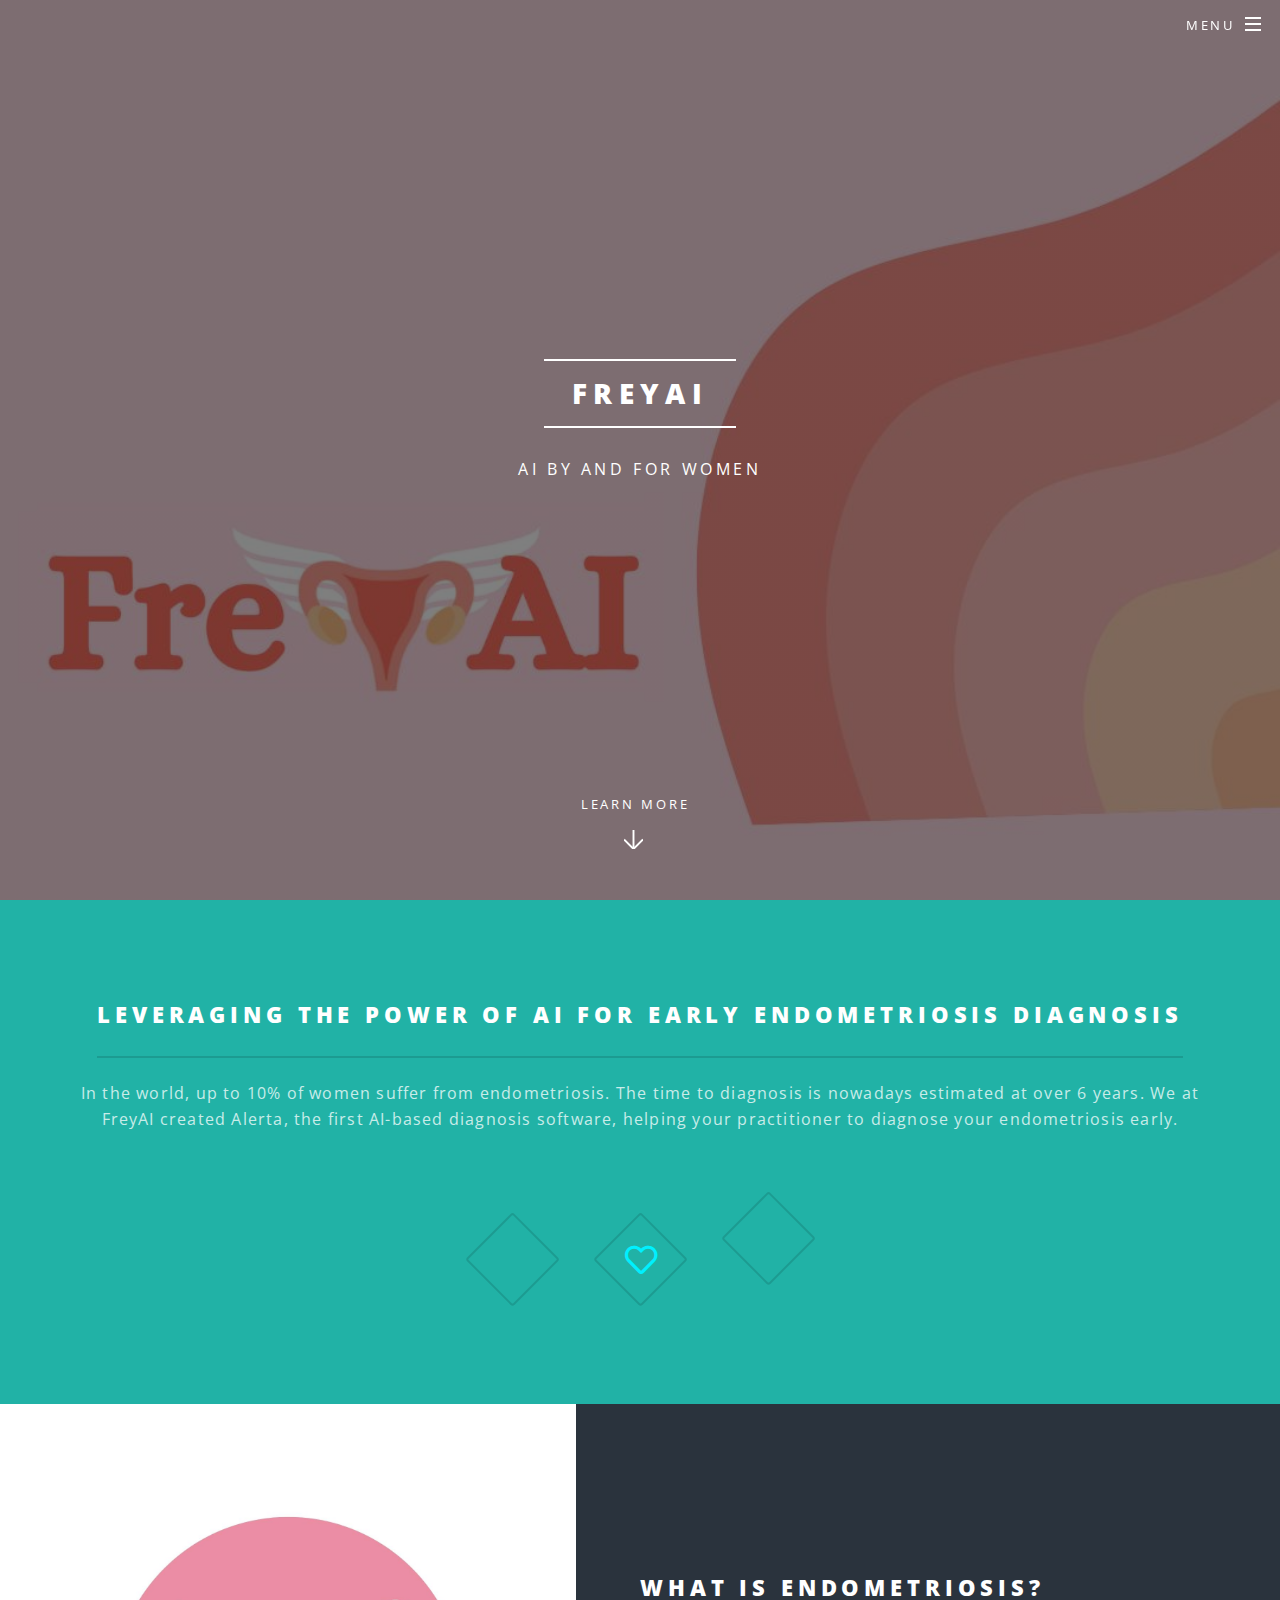
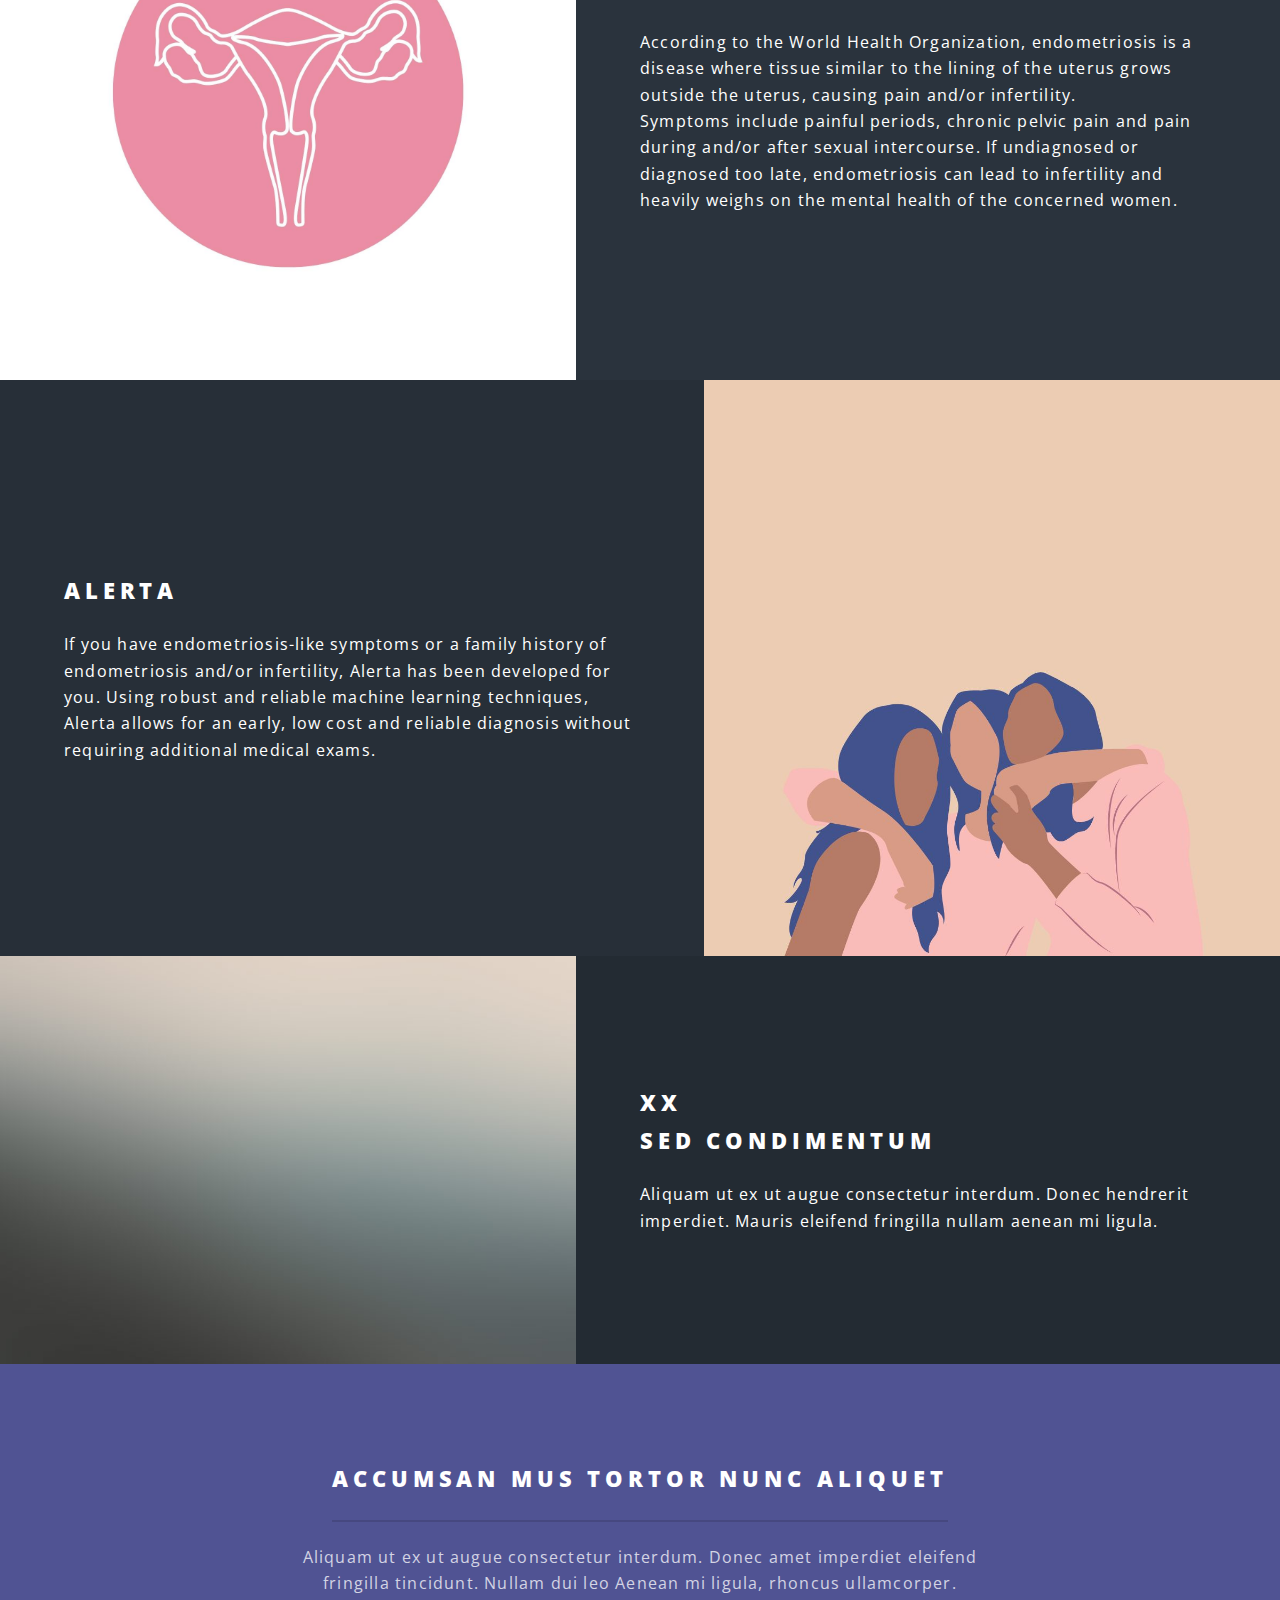
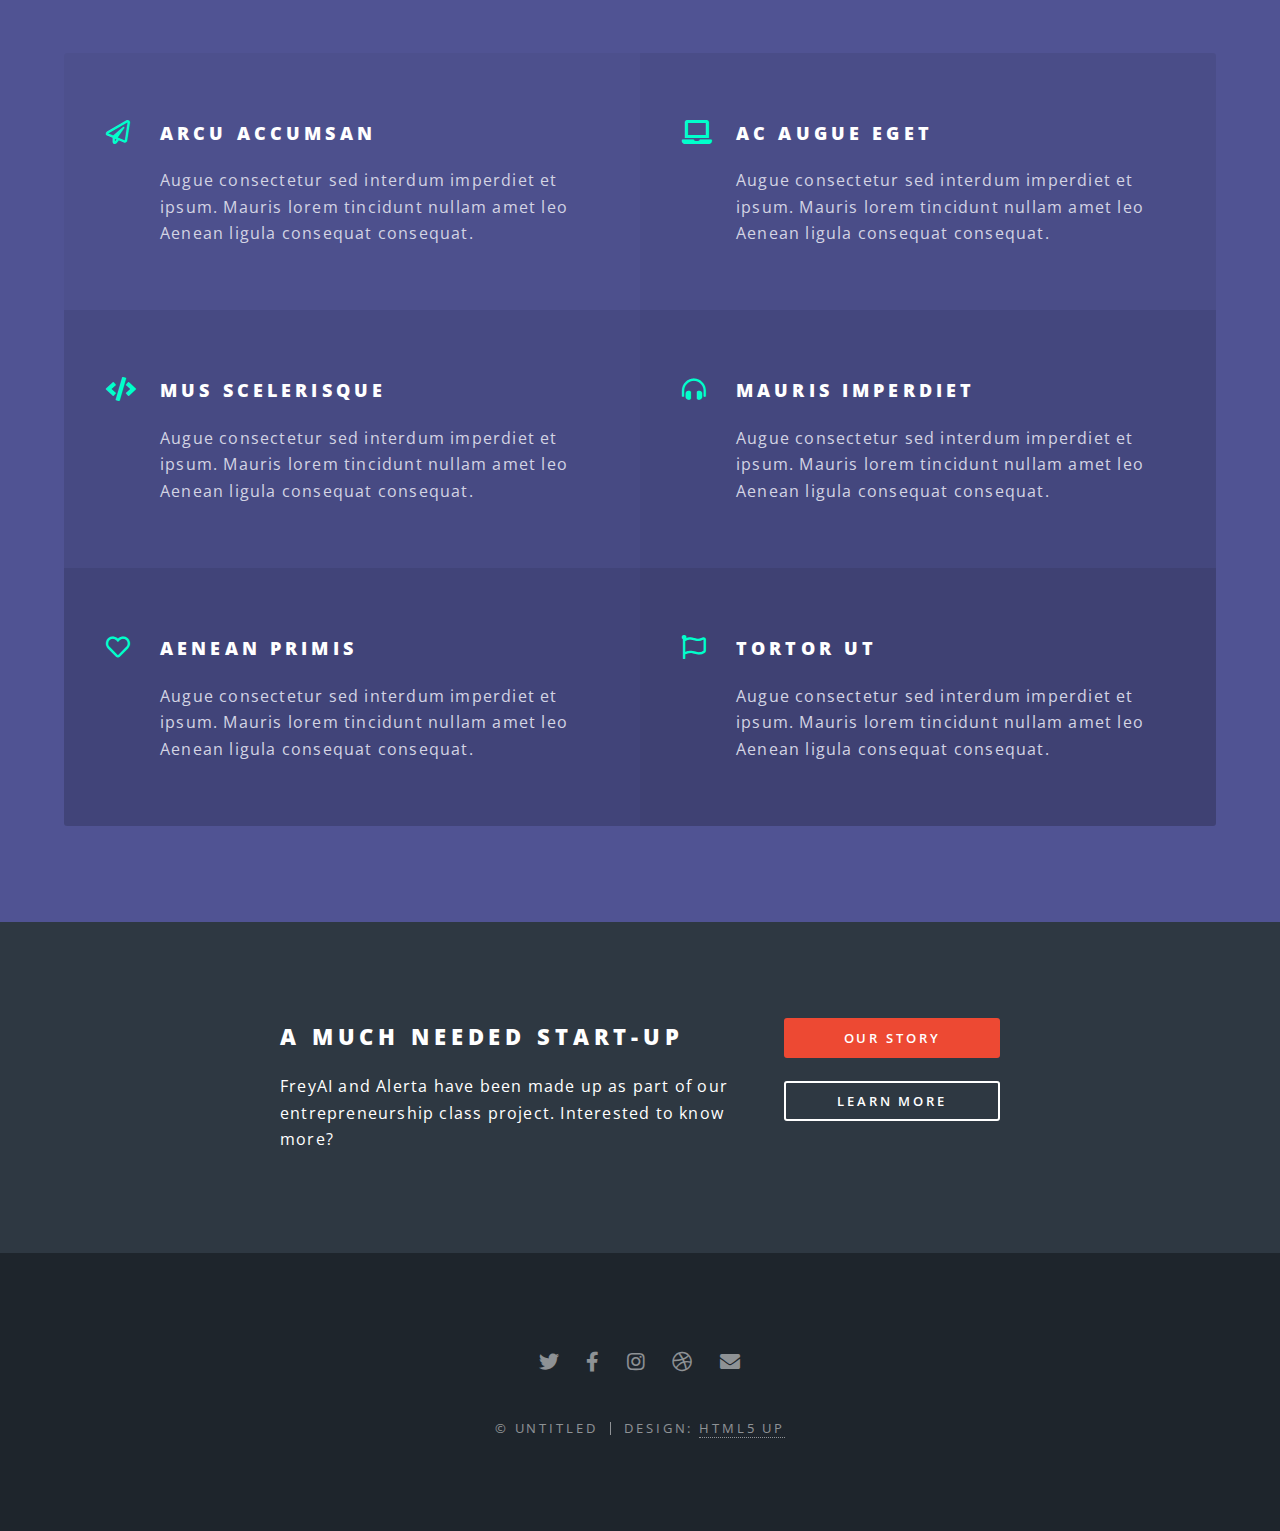
==== commit 07ed9469: "Update index.html" ====
--- a/index.html
+++ b/index.html
@@ -41,7 +41,7 @@
 				<!-- Banner -->
 					<section id="banner">
 						<div class="inner">
-							<h2>FreyjAI</h2>
+							<h2>FreyAI</h2>
 							<p> AI by and for women<br />
 							<br />
 							<!--crafted by <a href="http://html5up.net">HTML5 UP</a>.</p> -->
@@ -63,7 +63,7 @@
 							<ul class="icons major">
 								<li><span class="icon fa-user-md major style1"><span class="label">Lorem</span></span></li>
 								<li><span class="icon fa-heart major style2"><span class="label">Ipsum</span></span></li>
-								<li><span class="icon fa-shield-check major style3"><span class="label">Dolor</span></span></li>
+								<li><span class="icon fa-shield-check major"><span class="label">Dolor</span></span></li>
 							</ul>
 						</div>
 					</section>
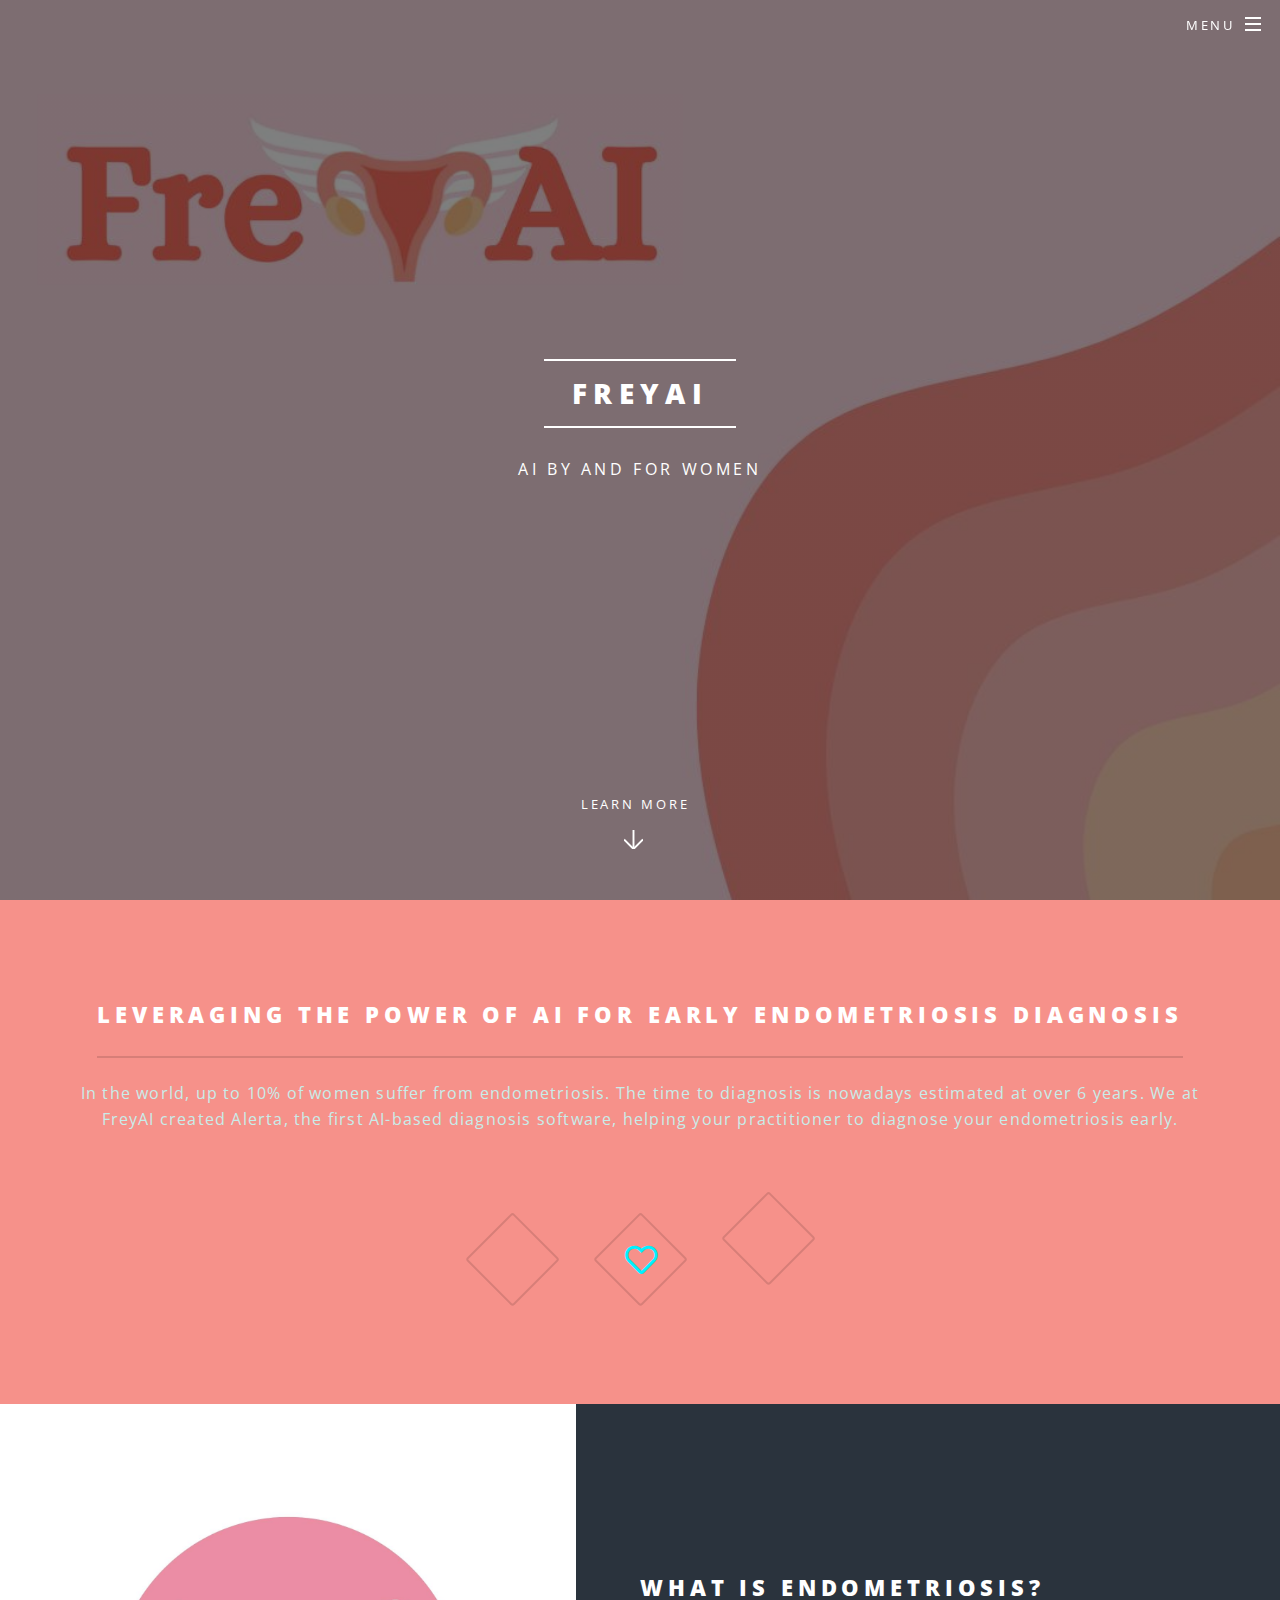
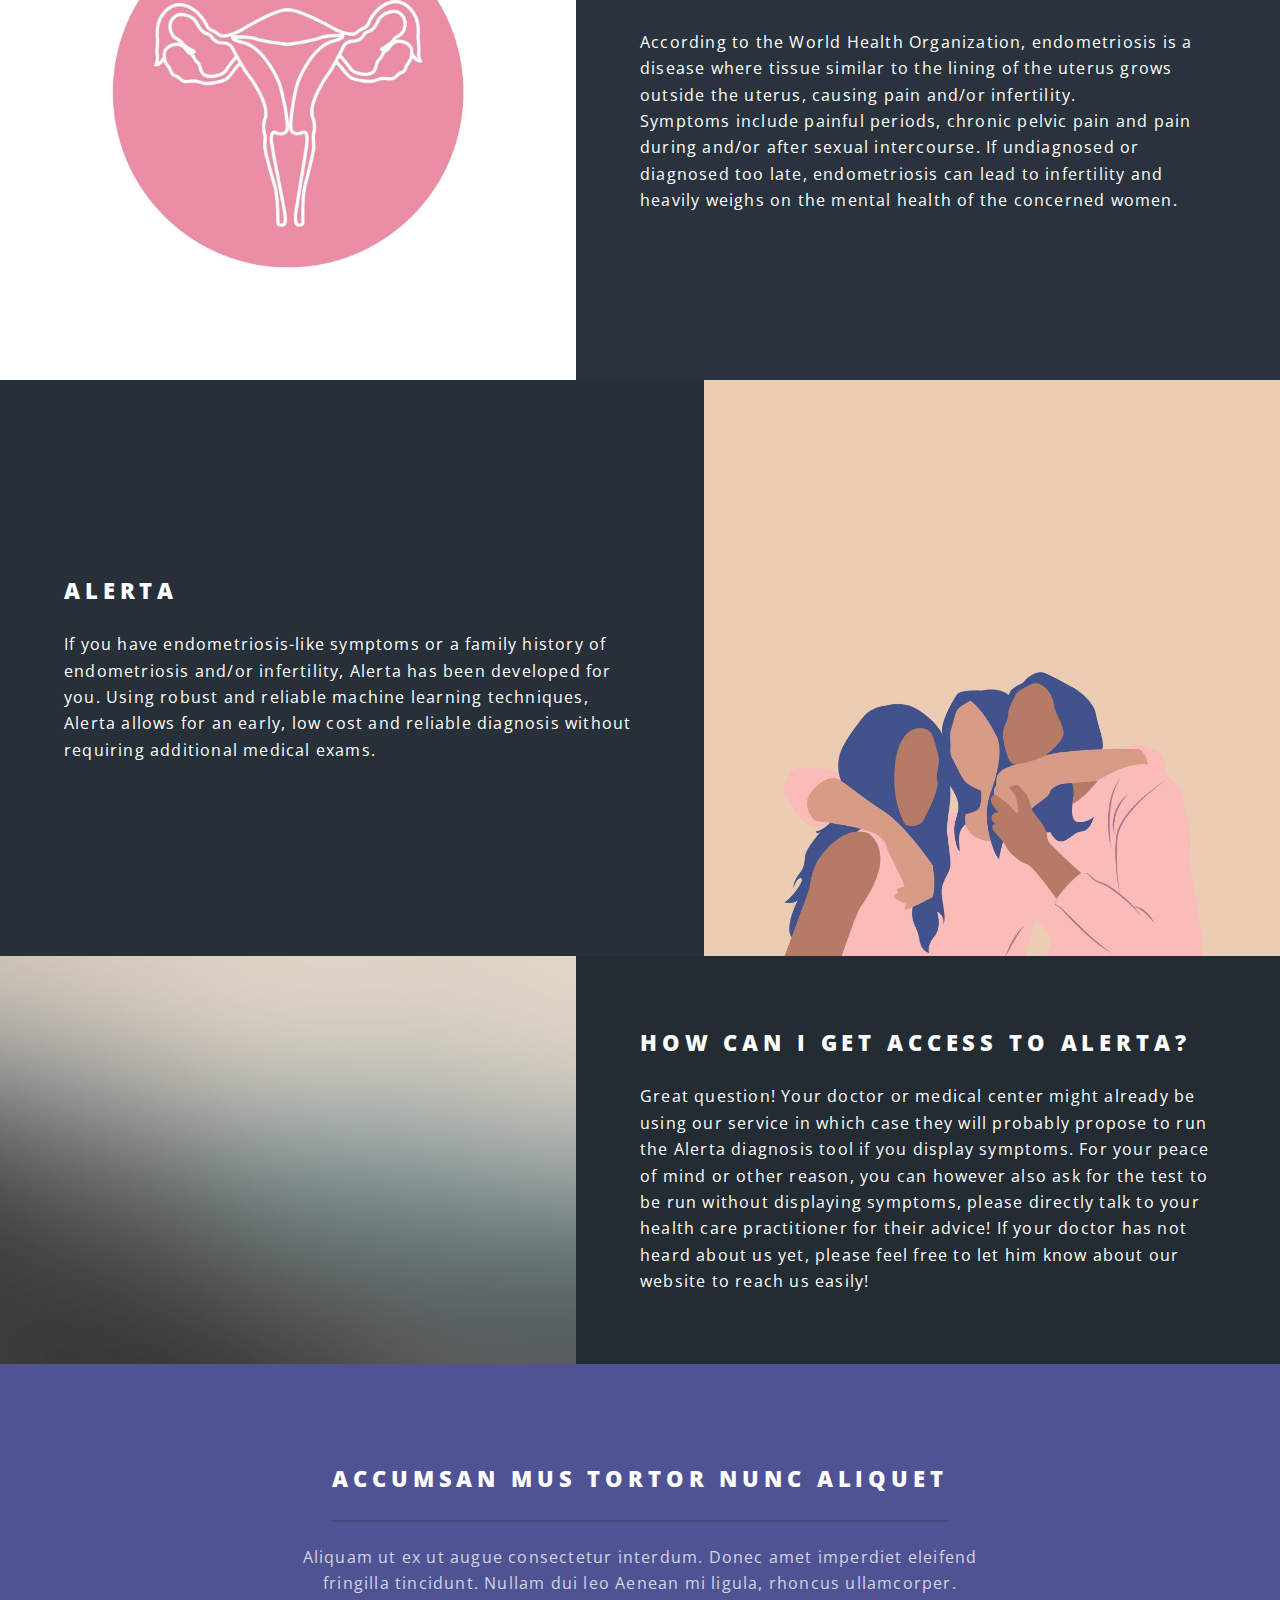
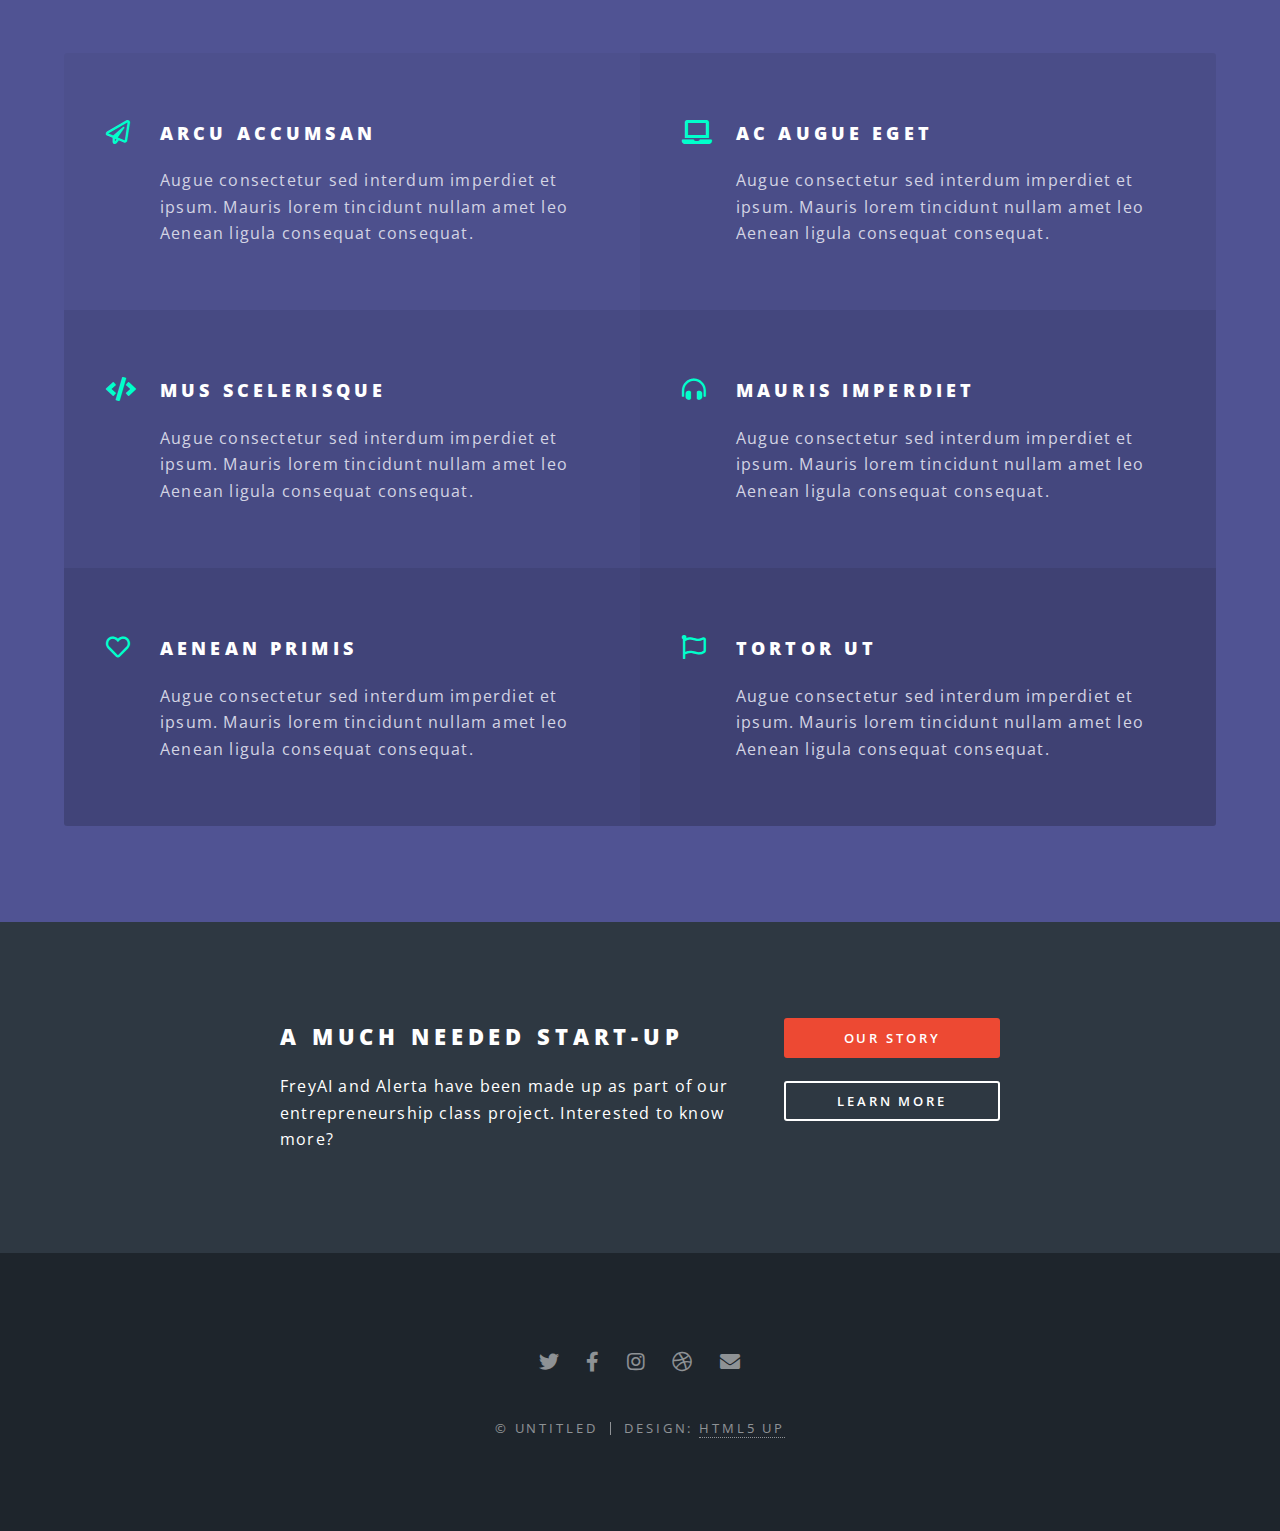
==== commit 3edc31f7: "Update index.html" ====
--- a/index.html
+++ b/index.html
@@ -63,7 +63,7 @@
 							<ul class="icons major">
 								<li><span class="icon fa-user-md major style1"><span class="label">Lorem</span></span></li>
 								<li><span class="icon fa-heart major style2"><span class="label">Ipsum</span></span></li>
-								<li><span class="icon fa-shield-check major"><span class="label">Dolor</span></span></li>
+								<li><span class="icon fa-shield-check major style1"><span class="label">Dolor</span></span></li>
 							</ul>
 						</div>
 					</section>
@@ -86,9 +86,8 @@
 						</section>
 						<section class="spotlight">
 							<div class="image"><img src="images/pic03.jpg" alt="" /></div><div class="content">
-								<h2>XX<br />
-								sed condimentum</h2>
-								<p>Aliquam ut ex ut augue consectetur interdum. Donec hendrerit imperdiet. Mauris eleifend fringilla nullam aenean mi ligula.</p>
+								<h2>How can I get access to Alerta?</h2>
+								<p>Great question! Your doctor or medical center might already be using our service in which case they will probably propose to run the Alerta diagnosis tool if you display symptoms. For your peace of mind or other reason, you can however also ask for the test to be run without displaying symptoms, please directly talk to your health care practitioner for their advice! If your doctor has not heard about us yet, please feel free to let him know about our website to reach us easily!</p>
 							</div>
 						</section>
 					</section>
--- a/assets/css/main.css
+++ b/assets/css/main.css
@@ -1859,7 +1859,7 @@
 		input[type="email"]:focus,
 		select:focus,
 		textarea:focus {
-			box-shadow: 0 0 0 2px #21b2a6;
+			box-shadow: 0 0 0 2px #f6918a;
 		}
 
 	select {
@@ -1956,7 +1956,7 @@
 
 		input[type="checkbox"]:focus + label:before,
 		input[type="radio"]:focus + label:before {
-			box-shadow: 0 0 0 2px #21b2a6;
+			box-shadow: 0 0 0 2px #f6918a;
 		}
 
 	input[type="checkbox"] + label:before {
@@ -2817,8 +2817,8 @@
 		}
 
 		.wrapper.style1 {
-			background-color: #21b2a6;
-			color: #c8ece9;
+			background-color: #f6918a;
+			color: #ffeaeb;
 		}
 
 			.wrapper.style1 strong, .wrapper.style1 b {
@@ -2842,7 +2842,7 @@
 			}
 
 			.wrapper.style1 header p {
-				color: #a6e0db;
+				color: #ffeaeb;
 			}
 
 			.wrapper.style1 header.major h2, .wrapper.style1 header.major h3, .wrapper.style1 header.major h4, .wrapper.style1 header.major h5, .wrapper.style1 header.major h6 {
@@ -2871,7 +2871,7 @@
 
 				.wrapper.style1 select option {
 					color: #ffffff;
-					background: #21b2a6;
+					background: #f6918a;
 				}
 
 			.wrapper.style1 input[type="checkbox"] + label,
@@ -2887,7 +2887,7 @@
 			.wrapper.style1 input[type="checkbox"]:checked + label:before,
 			.wrapper.style1 input[type="radio"]:checked + label:before {
 				background: #ffffff;
-				color: #21b2a6;
+				color: #f6918a;
 			}
 
 			.wrapper.style1 ::-webkit-input-placeholder {
@@ -3351,7 +3351,7 @@
 		-ms-transition: -ms-transform 0.5s ease;
 		transition: transform 0.5s ease;
 		-webkit-overflow-scrolling: touch;
-		background: #21b2a6;
+		background: #f6918a;
 		color: #ffffff;
 		height: 100%;
 		max-width: 80%;
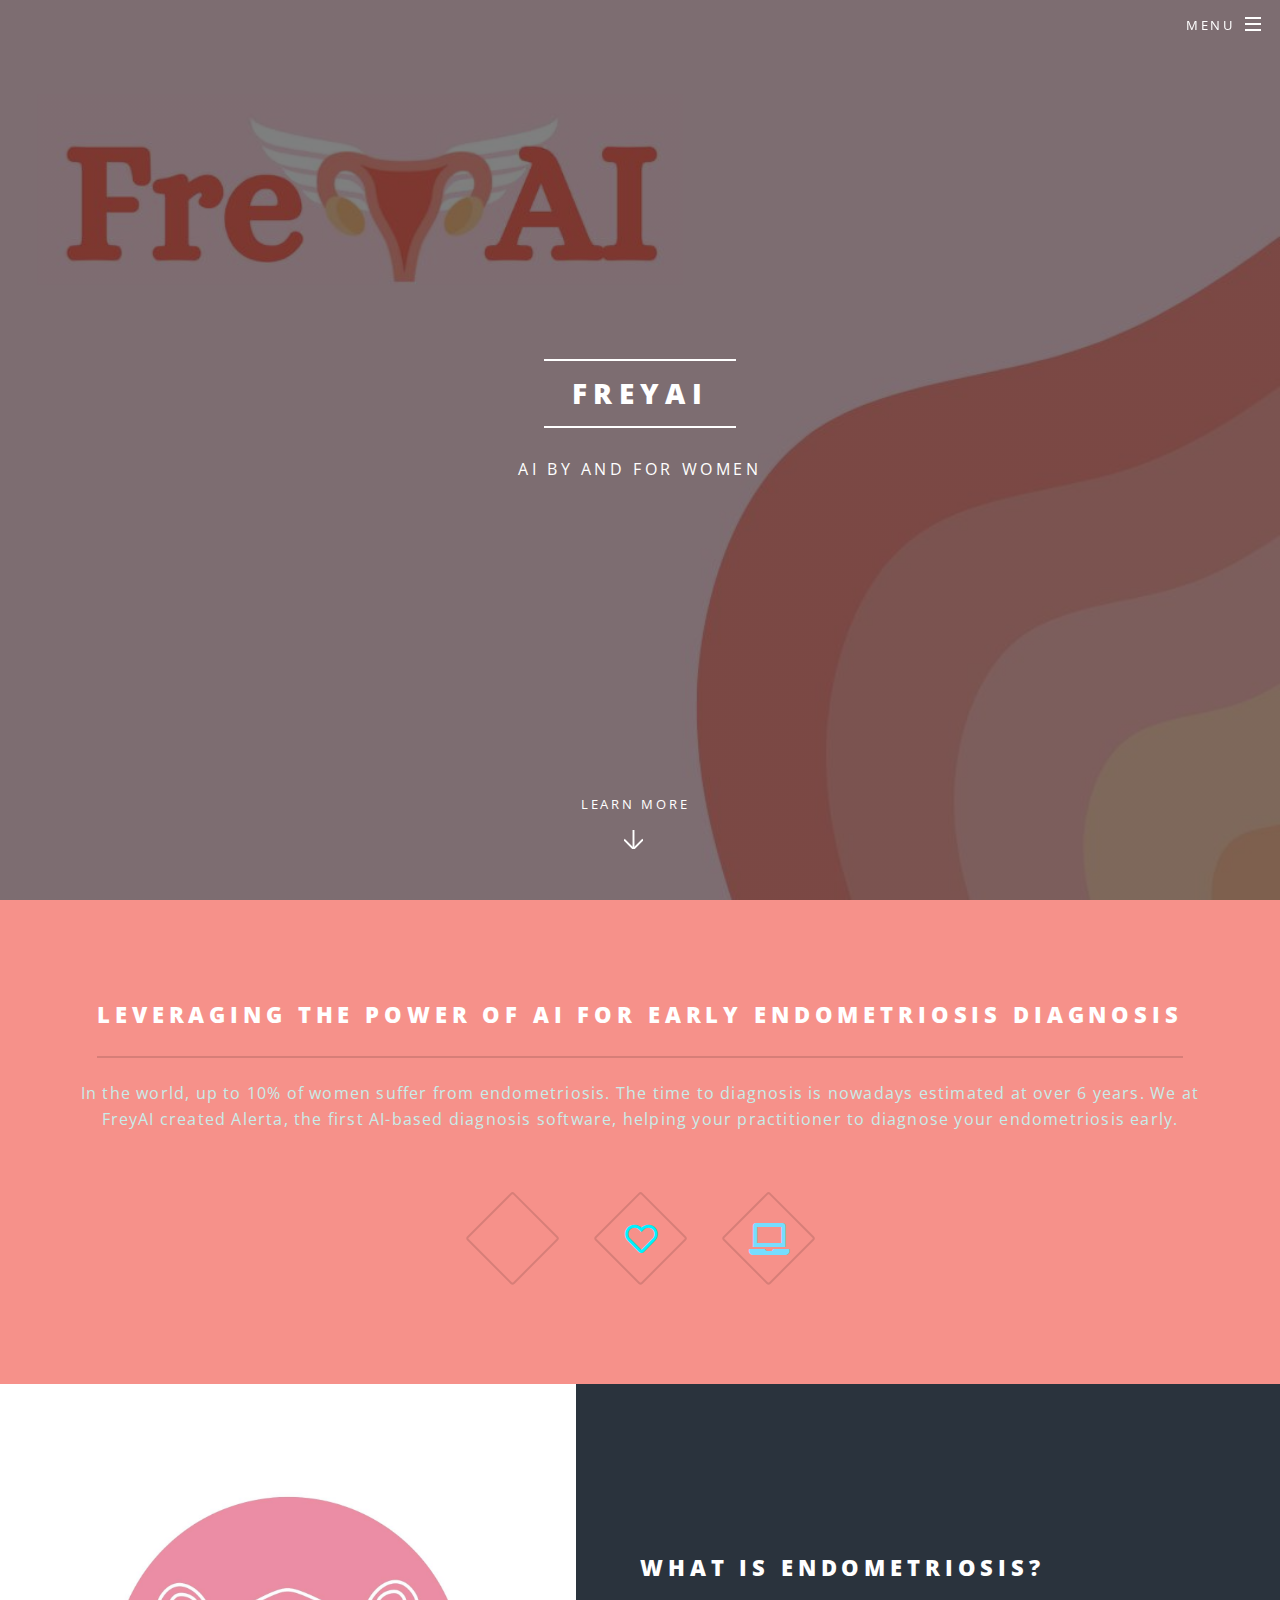
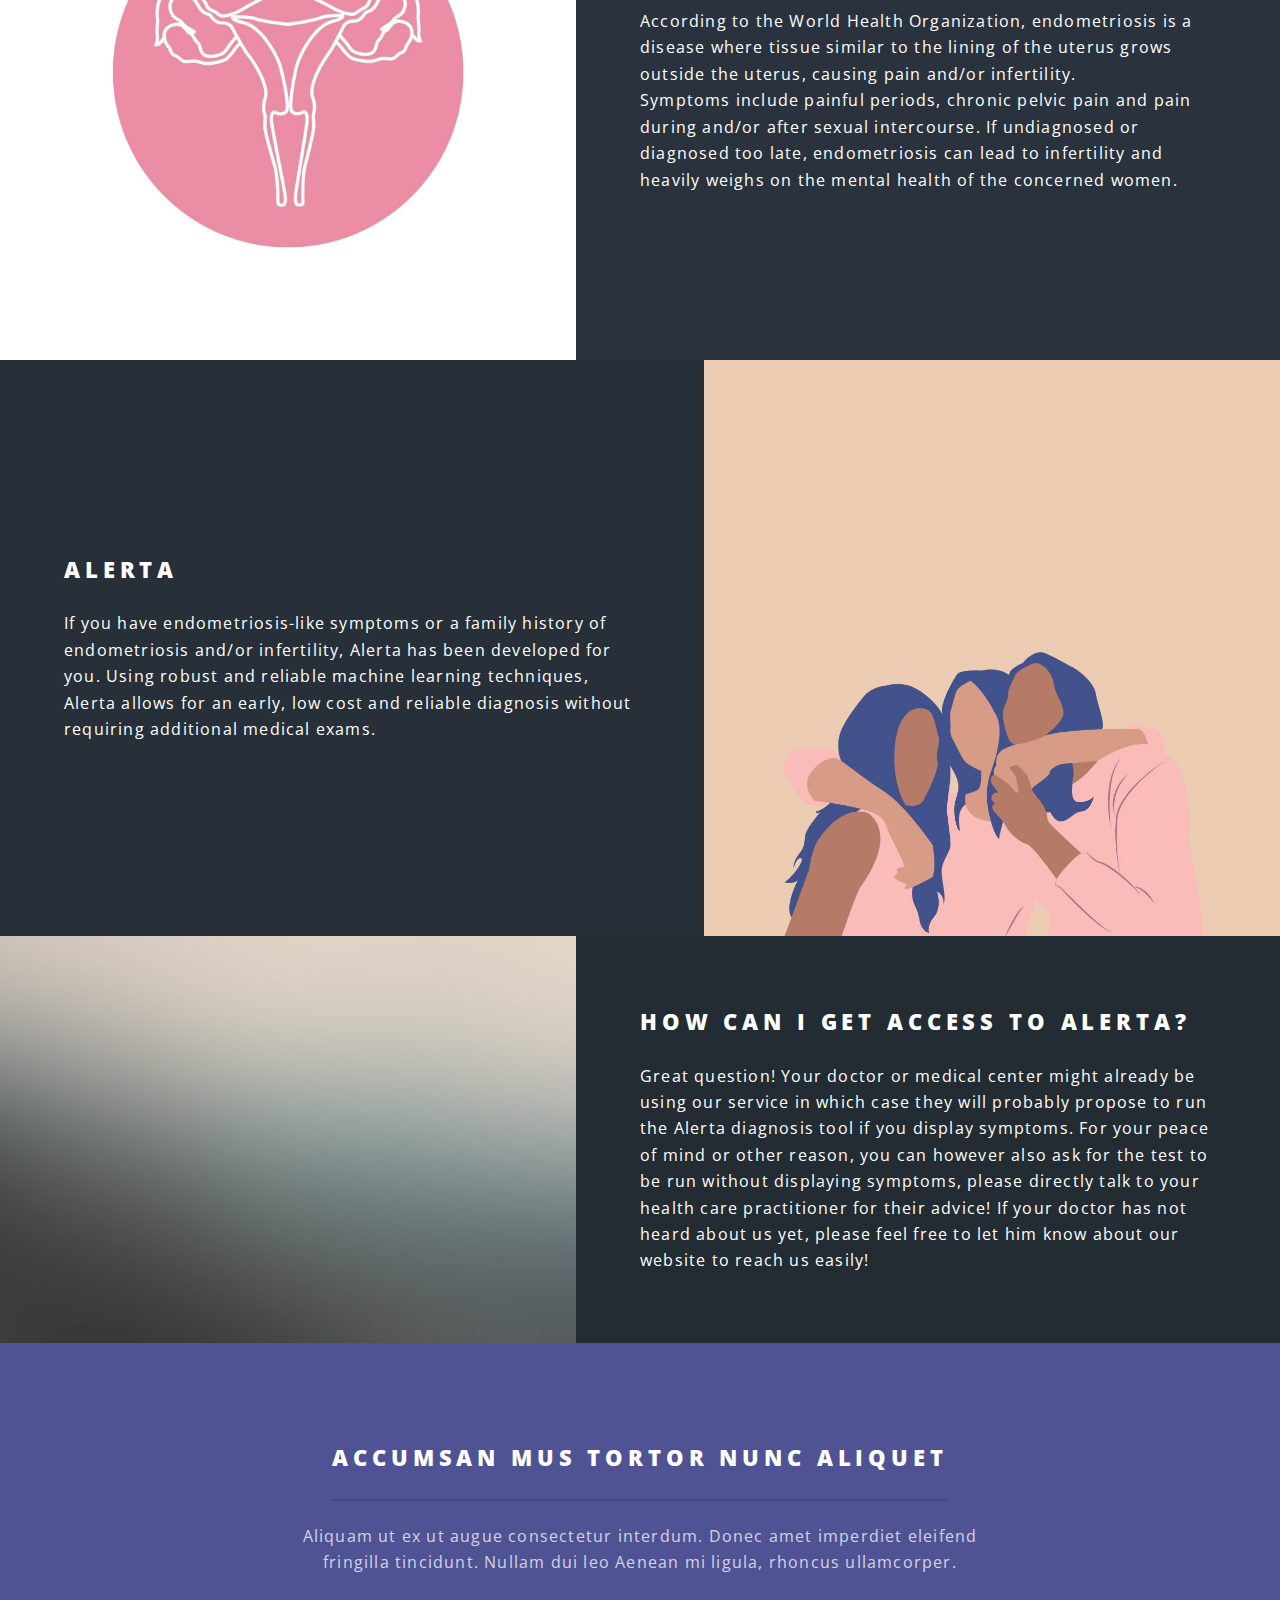
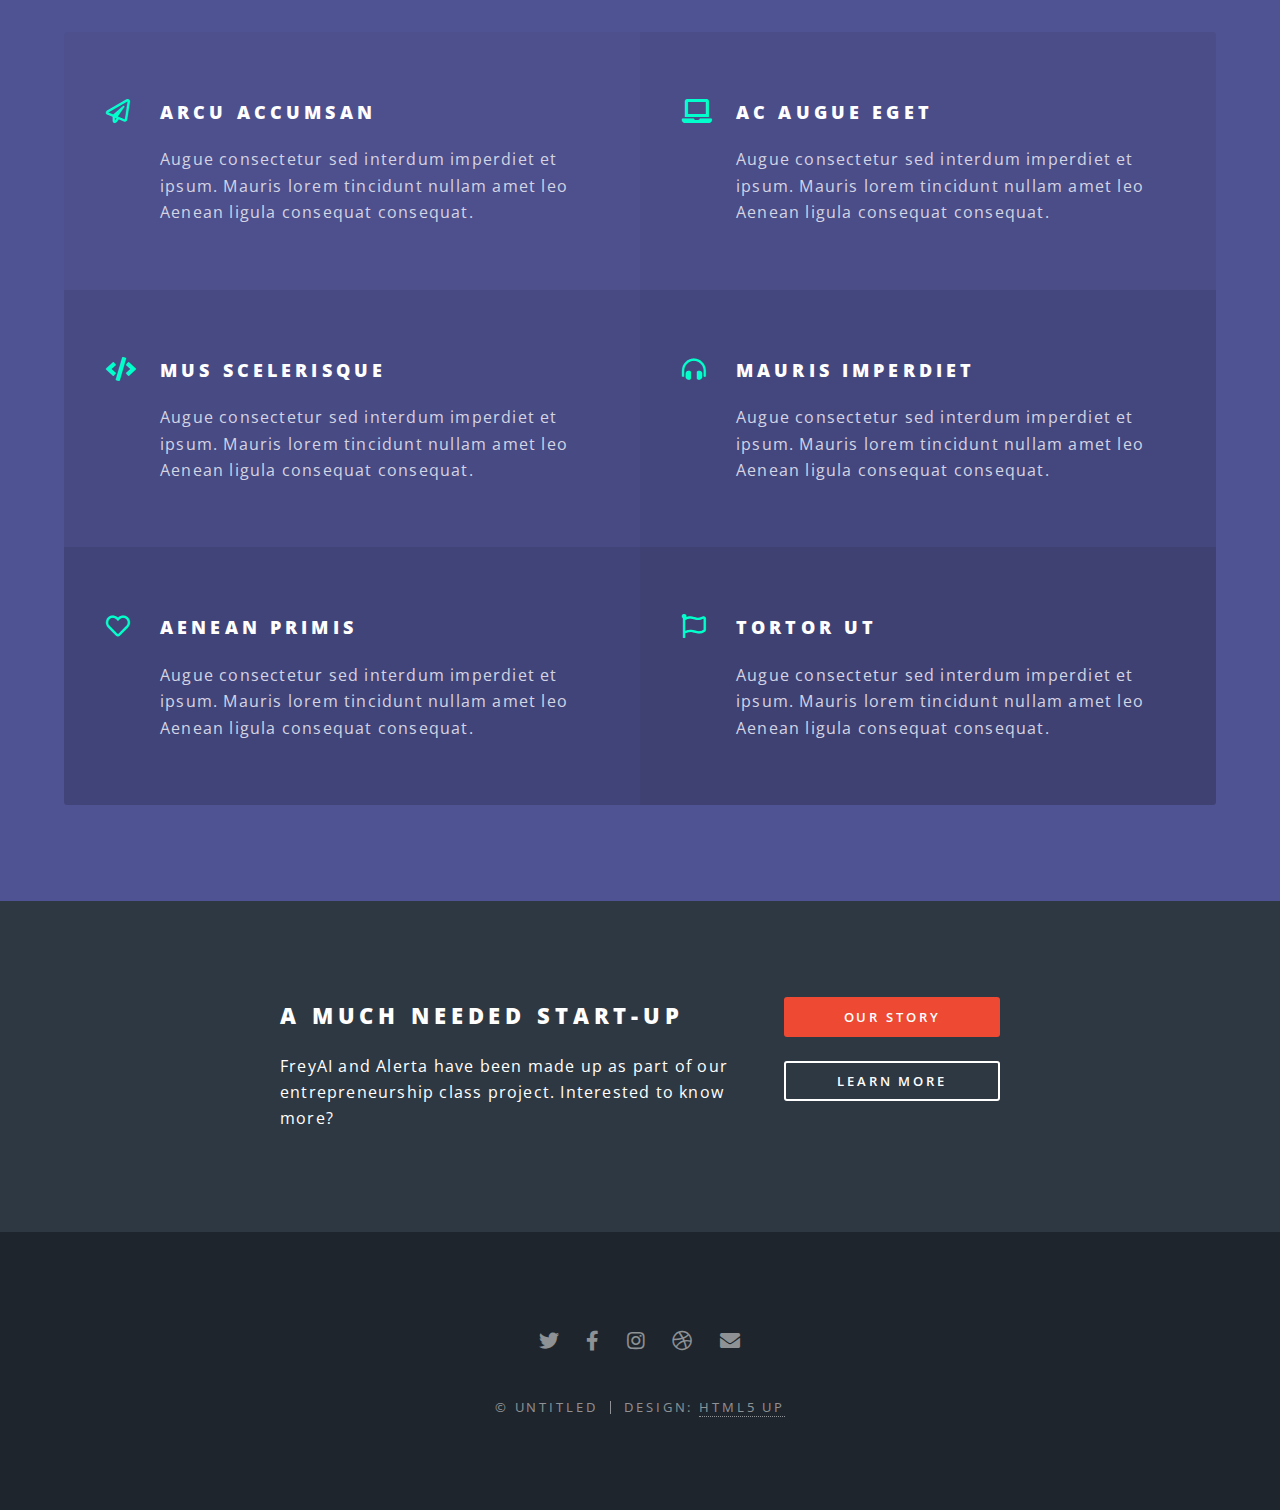
==== commit 2ba84111: "Update index.html" ====
--- a/index.html
+++ b/index.html
@@ -63,7 +63,7 @@
 							<ul class="icons major">
 								<li><span class="icon fa-user-md major style1"><span class="label">Lorem</span></span></li>
 								<li><span class="icon fa-heart major style2"><span class="label">Ipsum</span></span></li>
-								<li><span class="icon fa-shield-check major style1"><span class="label">Dolor</span></span></li>
+								<li><span class="icon solid fa-laptop major style3"><span class="label">Dolor</span></span></li>
 							</ul>
 						</div>
 					</section>
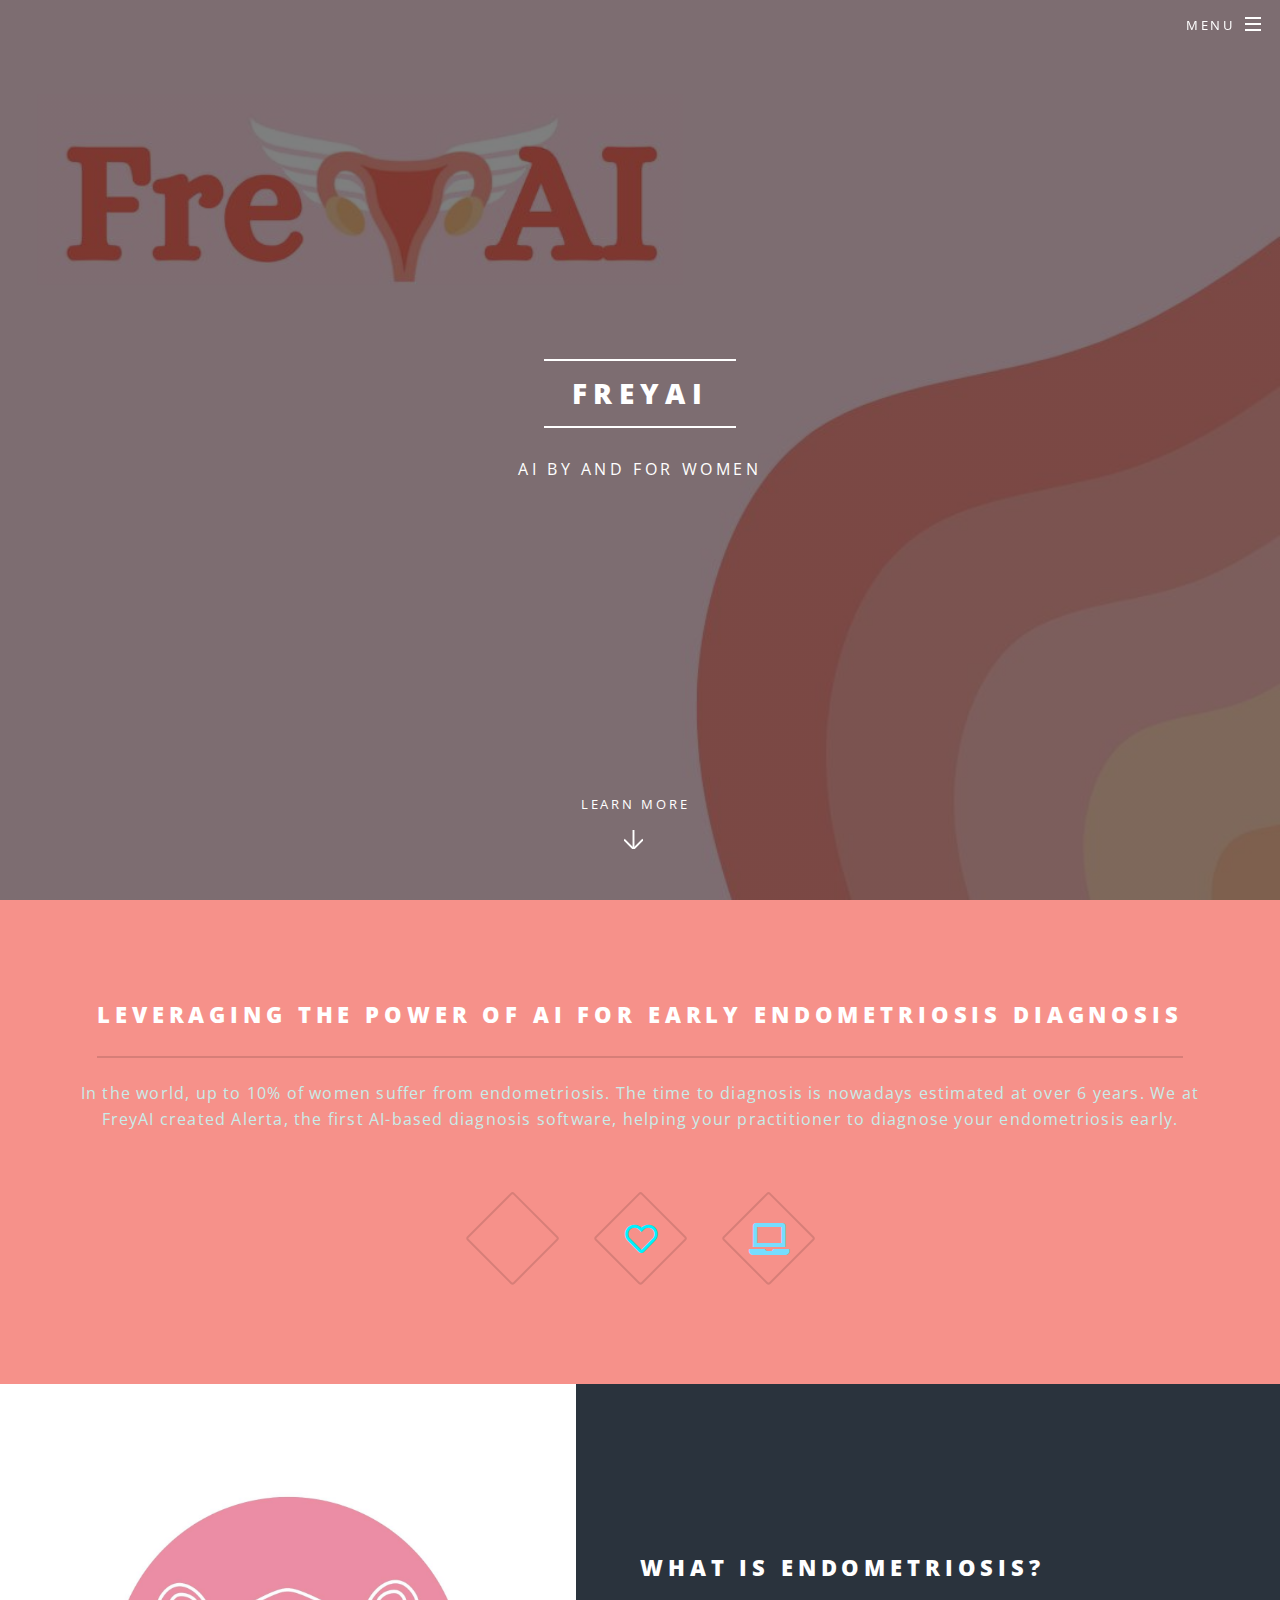
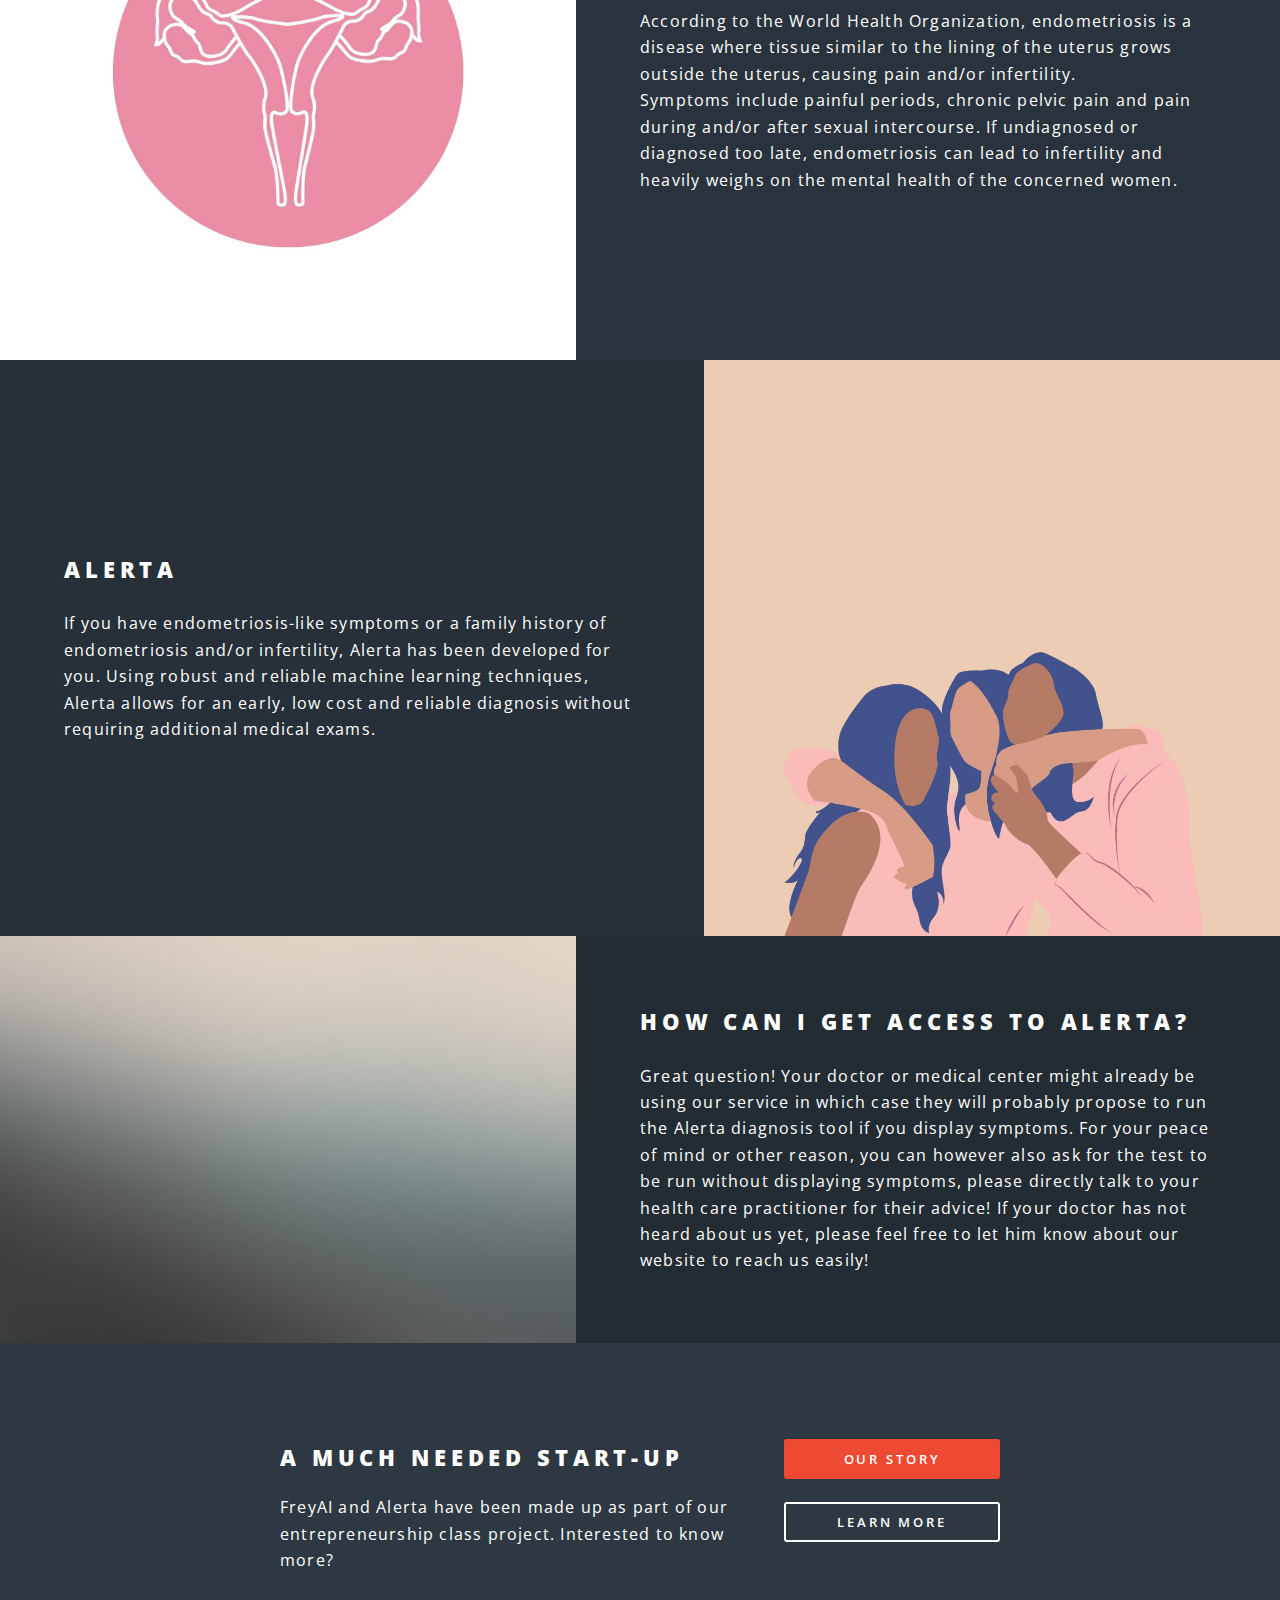
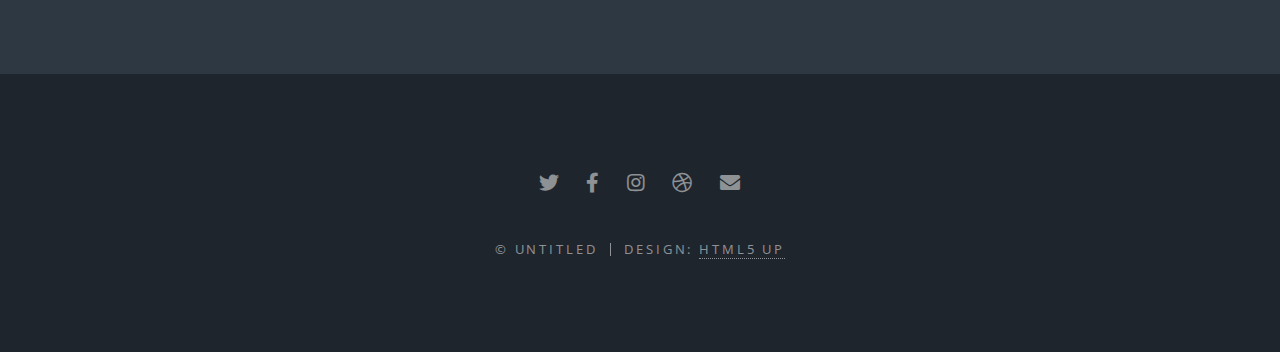
==== commit 39dece49: "Update index.html" ====
--- a/index.html
+++ b/index.html
@@ -92,42 +92,7 @@
 						</section>
 					</section>
 
-				<!-- Three -->
-					<section id="three" class="wrapper style3 special">
-						<div class="inner">
-							<header class="major">
-								<h2>Accumsan mus tortor nunc aliquet</h2>
-								<p>Aliquam ut ex ut augue consectetur interdum. Donec amet imperdiet eleifend<br />
-								fringilla tincidunt. Nullam dui leo Aenean mi ligula, rhoncus ullamcorper.</p>
-							</header>
-							<ul class="features">
-								<li class="icon fa-paper-plane">
-									<h3>Arcu accumsan</h3>
-									<p>Augue consectetur sed interdum imperdiet et ipsum. Mauris lorem tincidunt nullam amet leo Aenean ligula consequat consequat.</p>
-								</li>
-								<li class="icon solid fa-laptop">
-									<h3>Ac Augue Eget</h3>
-									<p>Augue consectetur sed interdum imperdiet et ipsum. Mauris lorem tincidunt nullam amet leo Aenean ligula consequat consequat.</p>
-								</li>
-								<li class="icon solid fa-code">
-									<h3>Mus Scelerisque</h3>
-									<p>Augue consectetur sed interdum imperdiet et ipsum. Mauris lorem tincidunt nullam amet leo Aenean ligula consequat consequat.</p>
-								</li>
-								<li class="icon solid fa-headphones-alt">
-									<h3>Mauris Imperdiet</h3>
-									<p>Augue consectetur sed interdum imperdiet et ipsum. Mauris lorem tincidunt nullam amet leo Aenean ligula consequat consequat.</p>
-								</li>
-								<li class="icon fa-heart">
-									<h3>Aenean Primis</h3>
-									<p>Augue consectetur sed interdum imperdiet et ipsum. Mauris lorem tincidunt nullam amet leo Aenean ligula consequat consequat.</p>
-								</li>
-								<li class="icon fa-flag">
-									<h3>Tortor Ut</h3>
-									<p>Augue consectetur sed interdum imperdiet et ipsum. Mauris lorem tincidunt nullam amet leo Aenean ligula consequat consequat.</p>
-								</li>
-							</ul>
-						</div>
-					</section>
+			
 
 				<!-- CTA -->
 					<section id="cta" class="wrapper style4">
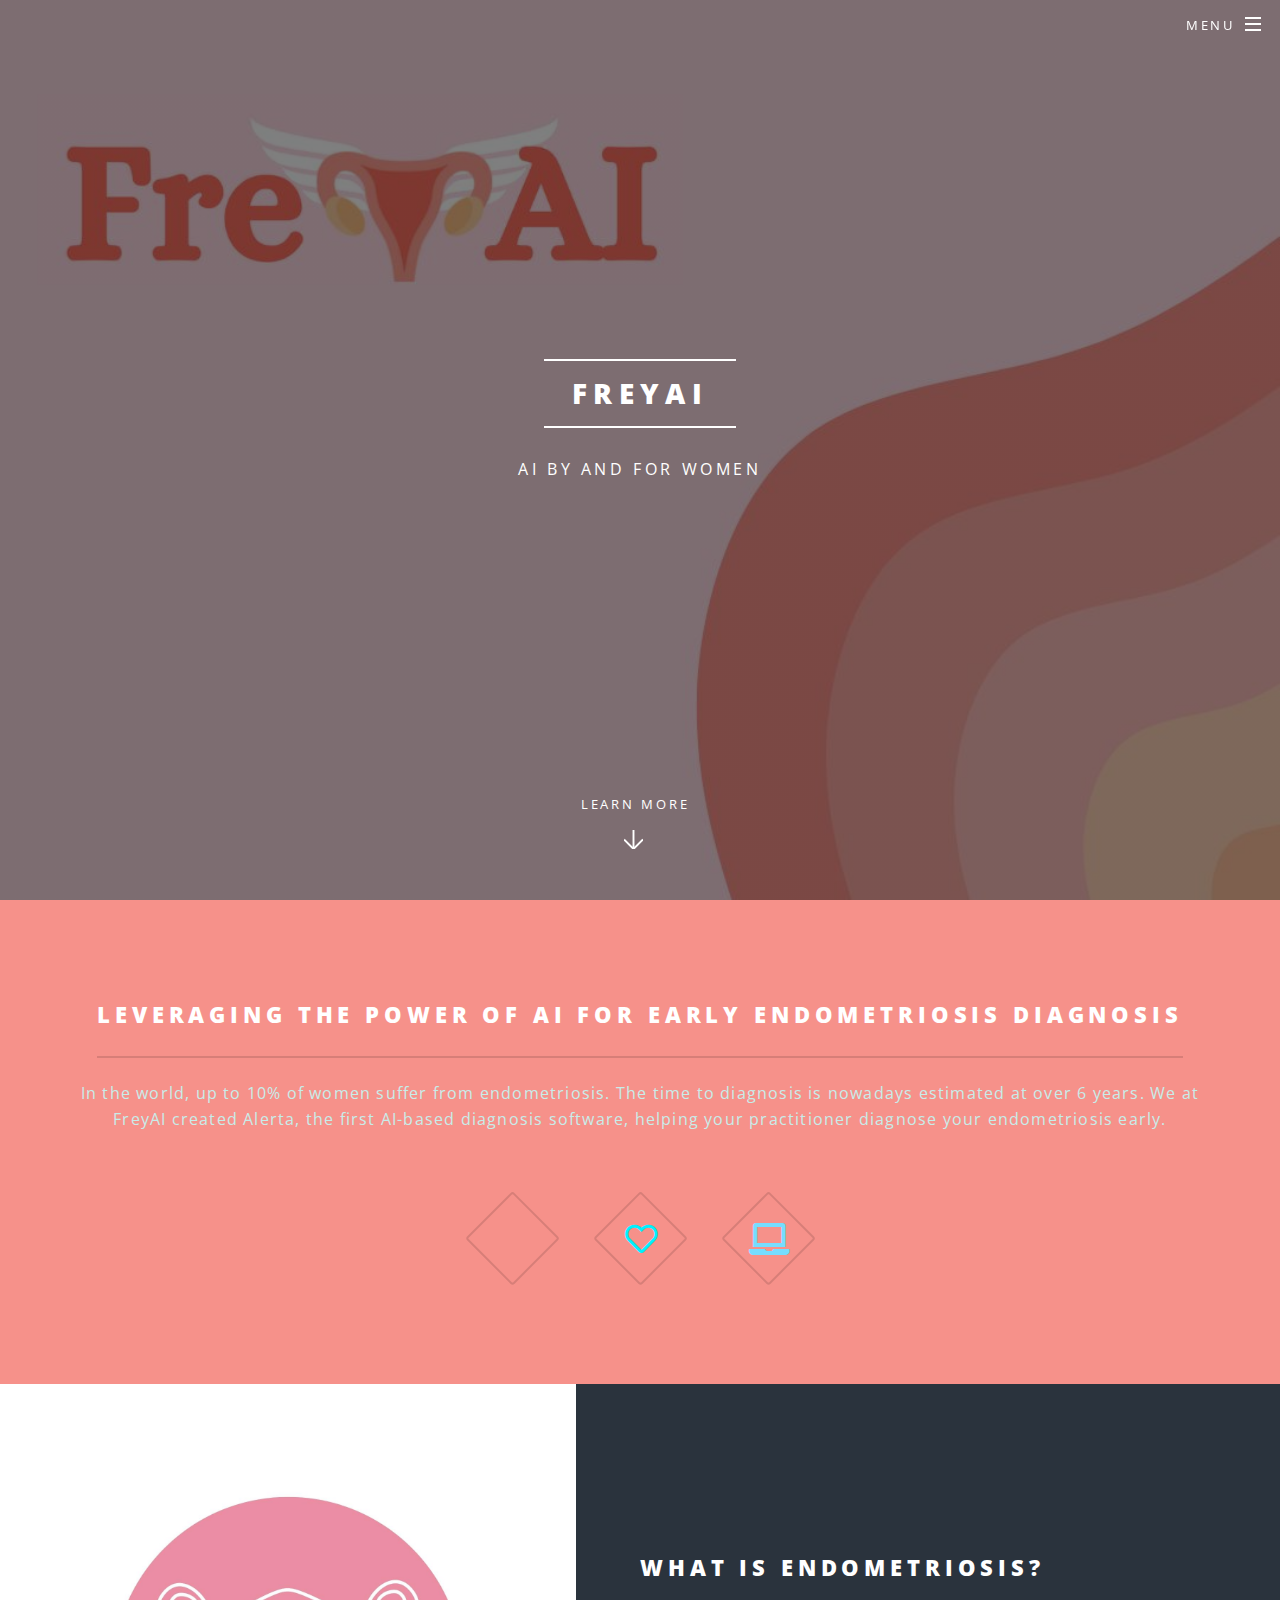
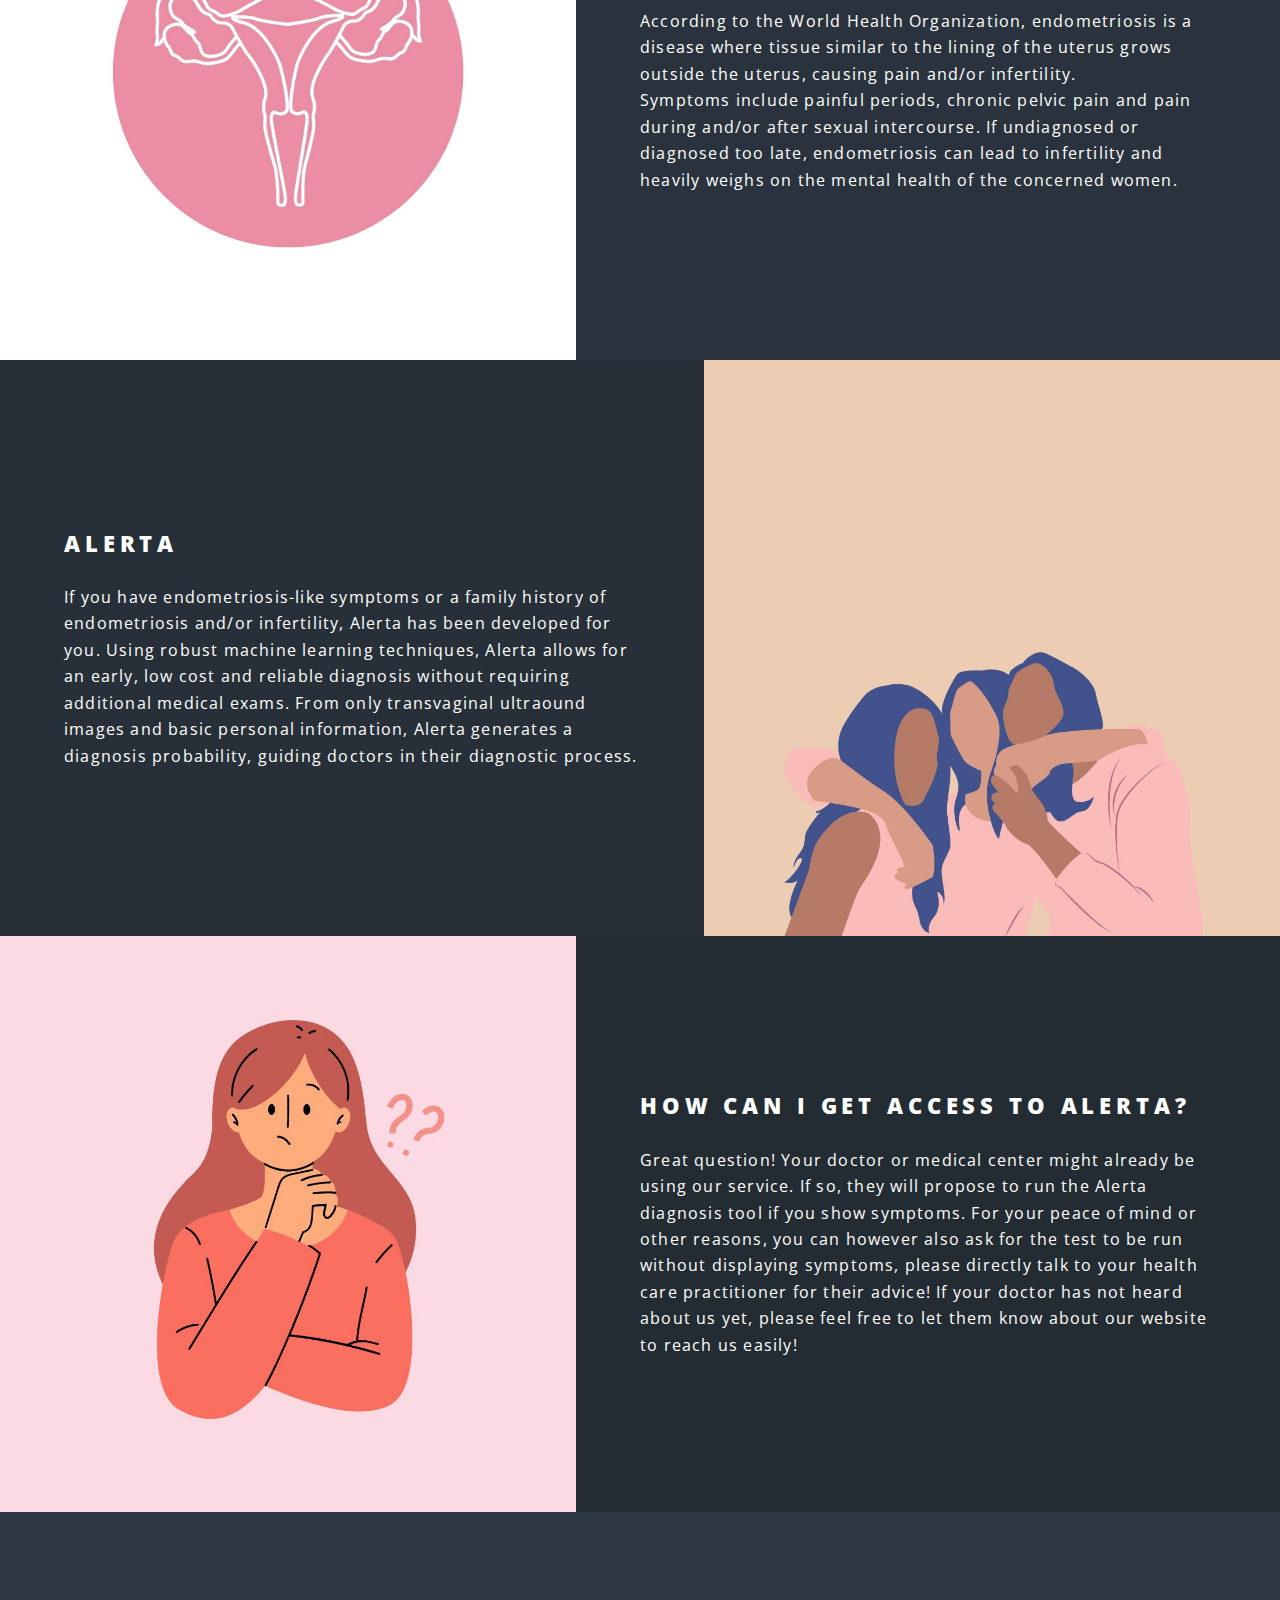
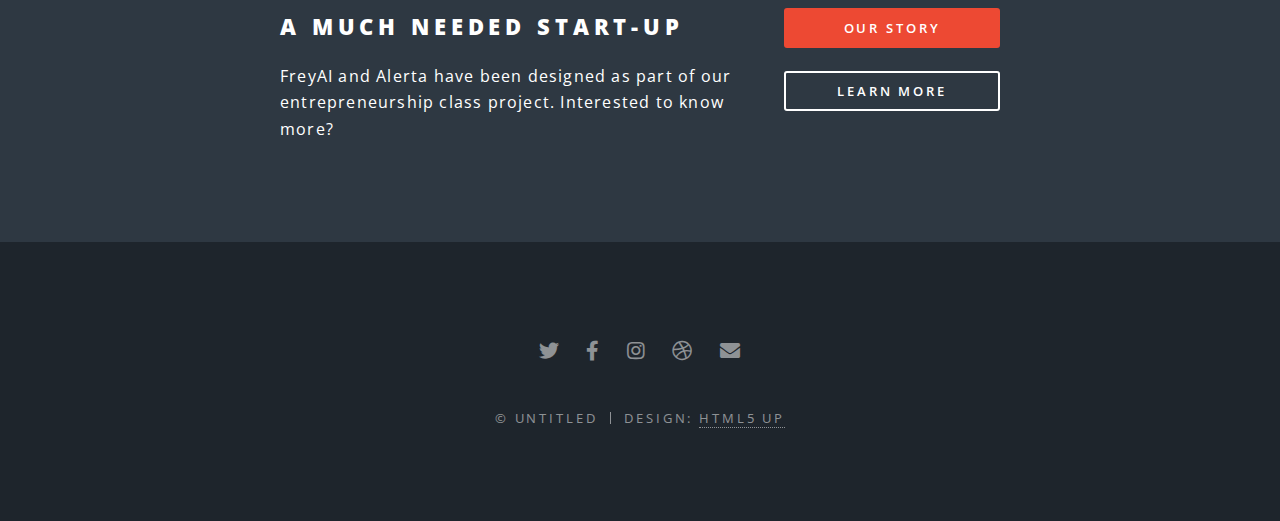
==== commit ed9f8a95: "Update index.html" ====
--- a/index.html
+++ b/index.html
@@ -29,7 +29,6 @@
 											<li><a href="index.html">Home</a></li>
 											<li><a href="our_story.html">Our Story</a></li>
 											<li><a href="product.html">Our product</a></li>
-											<li><a href="#">Sign Up</a></li>
 											<li><a href="#">Log In</a></li>
 										</ul>
 									</div>
@@ -58,7 +57,7 @@
 							<header class="major">
 								<h2> Leveraging the power of AI for early endometriosis diagnosis </h2>
 								<p> In the world, up to 10% of women suffer from endometriosis. The time to diagnosis is nowadays estimated at over 6 years.
-								We at FreyAI created Alerta, the first AI-based diagnosis software, helping your practitioner to diagnose your endometriosis early.</p>
+								We at FreyAI created Alerta, the first AI-based diagnosis software, helping your practitioner diagnose your endometriosis early.</p>
 							</header>
 							<ul class="icons major">
 								<li><span class="icon fa-user-md major style1"><span class="label">Lorem</span></span></li>
@@ -81,13 +80,13 @@
 						<section class="spotlight">
 							<div class="image"><img src="images/3_girls.jpg" alt="" /></div><div class="content">
 								<h2>Alerta</h2>
-								<p>If you have endometriosis-like symptoms or a family history of endometriosis and/or infertility, Alerta has been developed for you. Using robust and reliable machine learning techniques, Alerta allows for an early, low cost and reliable diagnosis without requiring additional medical exams.</p>
+								<p>If you have endometriosis-like symptoms or a family history of endometriosis and/or infertility, Alerta has been developed for you. Using robust machine learning techniques, Alerta allows for an early, low cost and reliable diagnosis without requiring additional medical exams. From only transvaginal ultraound images and basic personal information, Alerta generates a diagnosis probability, guiding doctors in their diagnostic process.</p>
 							</div>
 						</section>
 						<section class="spotlight">
 							<div class="image"><img src="images/pic03.jpg" alt="" /></div><div class="content">
 								<h2>How can I get access to Alerta?</h2>
-								<p>Great question! Your doctor or medical center might already be using our service in which case they will probably propose to run the Alerta diagnosis tool if you display symptoms. For your peace of mind or other reason, you can however also ask for the test to be run without displaying symptoms, please directly talk to your health care practitioner for their advice! If your doctor has not heard about us yet, please feel free to let him know about our website to reach us easily!</p>
+								<p>Great question! Your doctor or medical center might already be using our service. If so, they will propose to run the Alerta diagnosis tool if you show symptoms. For your peace of mind or other reasons, you can however also ask for the test to be run without displaying symptoms, please directly talk to your health care practitioner for their advice! If your doctor has not heard about us yet, please feel free to let them know about our website to reach us easily!</p>
 							</div>
 						</section>
 					</section>
@@ -99,7 +98,7 @@
 						<div class="inner">
 							<header>
 								<h2>A much needed start-up </h2>
-								<p>FreyAI and Alerta have been made up as part of our entrepreneurship class project. Interested to know more?</p>
+								<p>FreyAI and Alerta have been designed as part of our entrepreneurship class project. Interested to know more?</p>
 							</header>
 							<ul class="actions stacked">
 								<li><a href="our_story.html" class="button fit primary">Our story</a></li>
